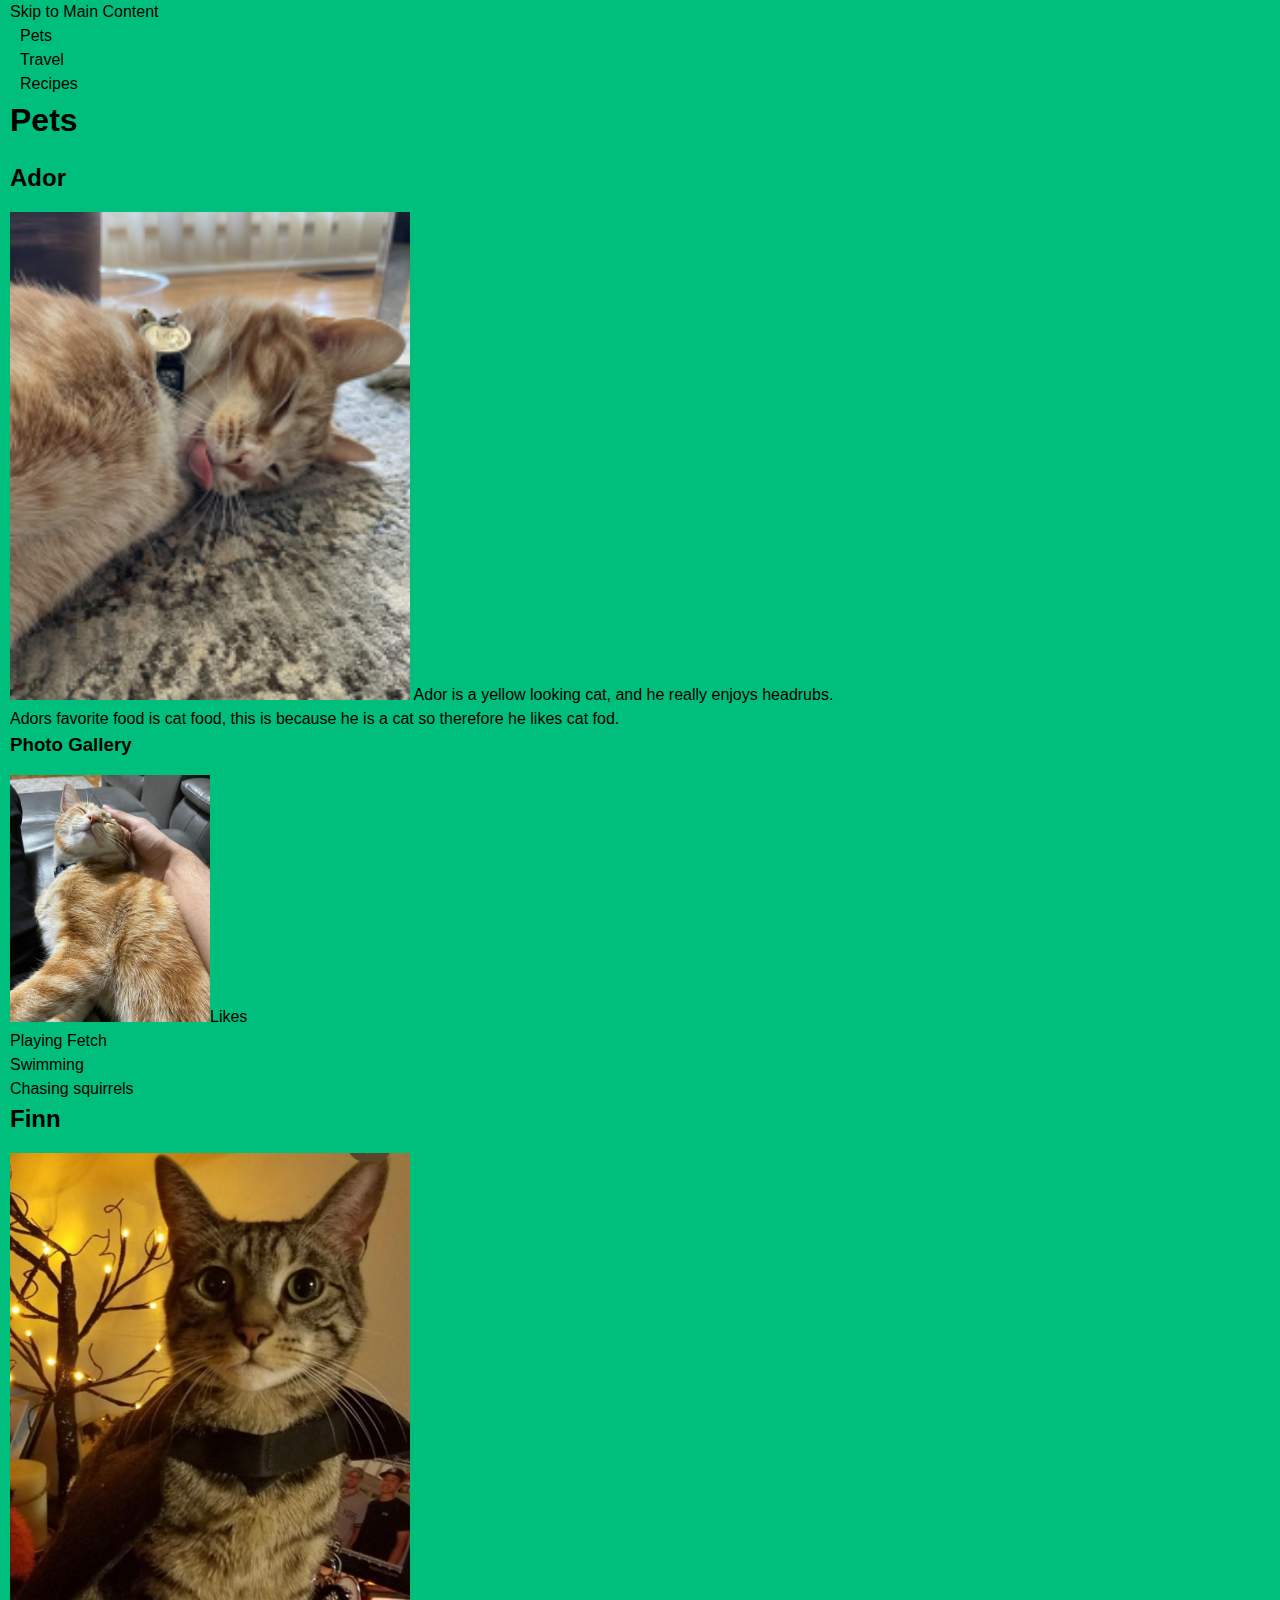
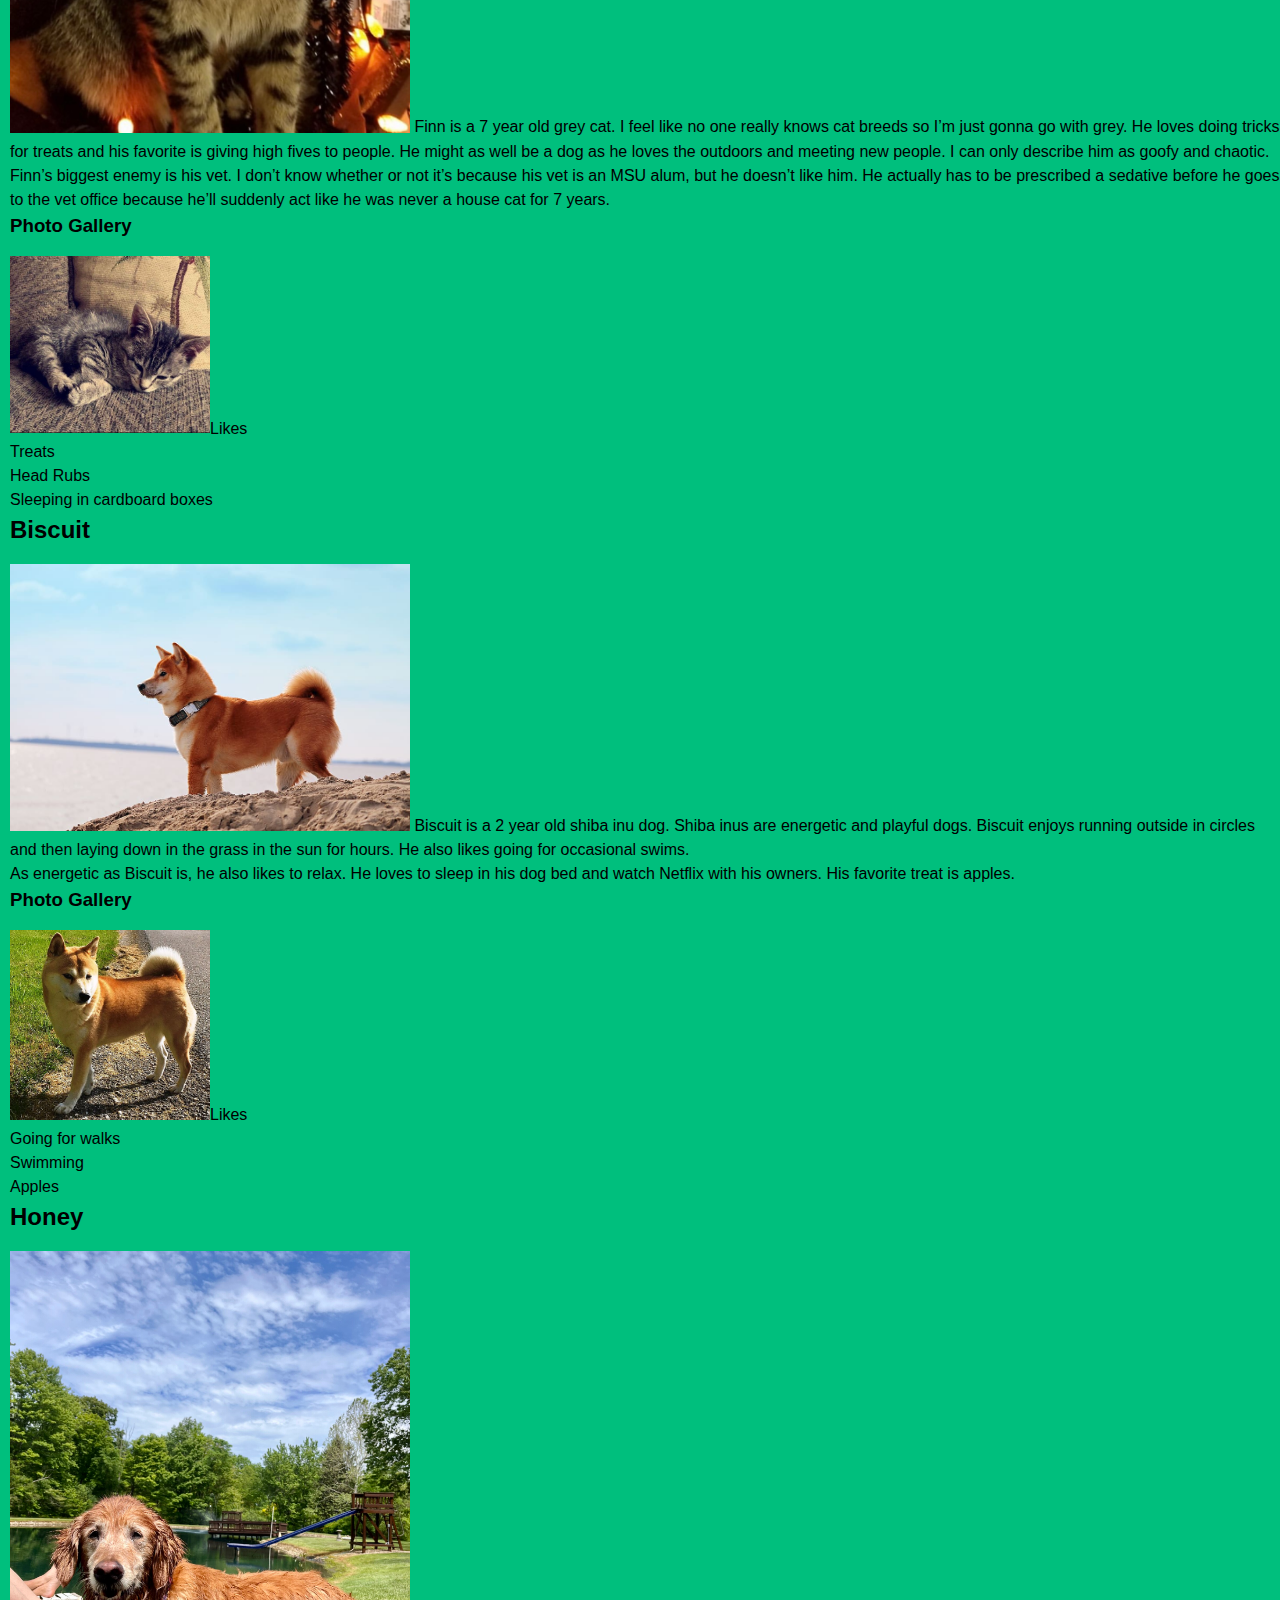
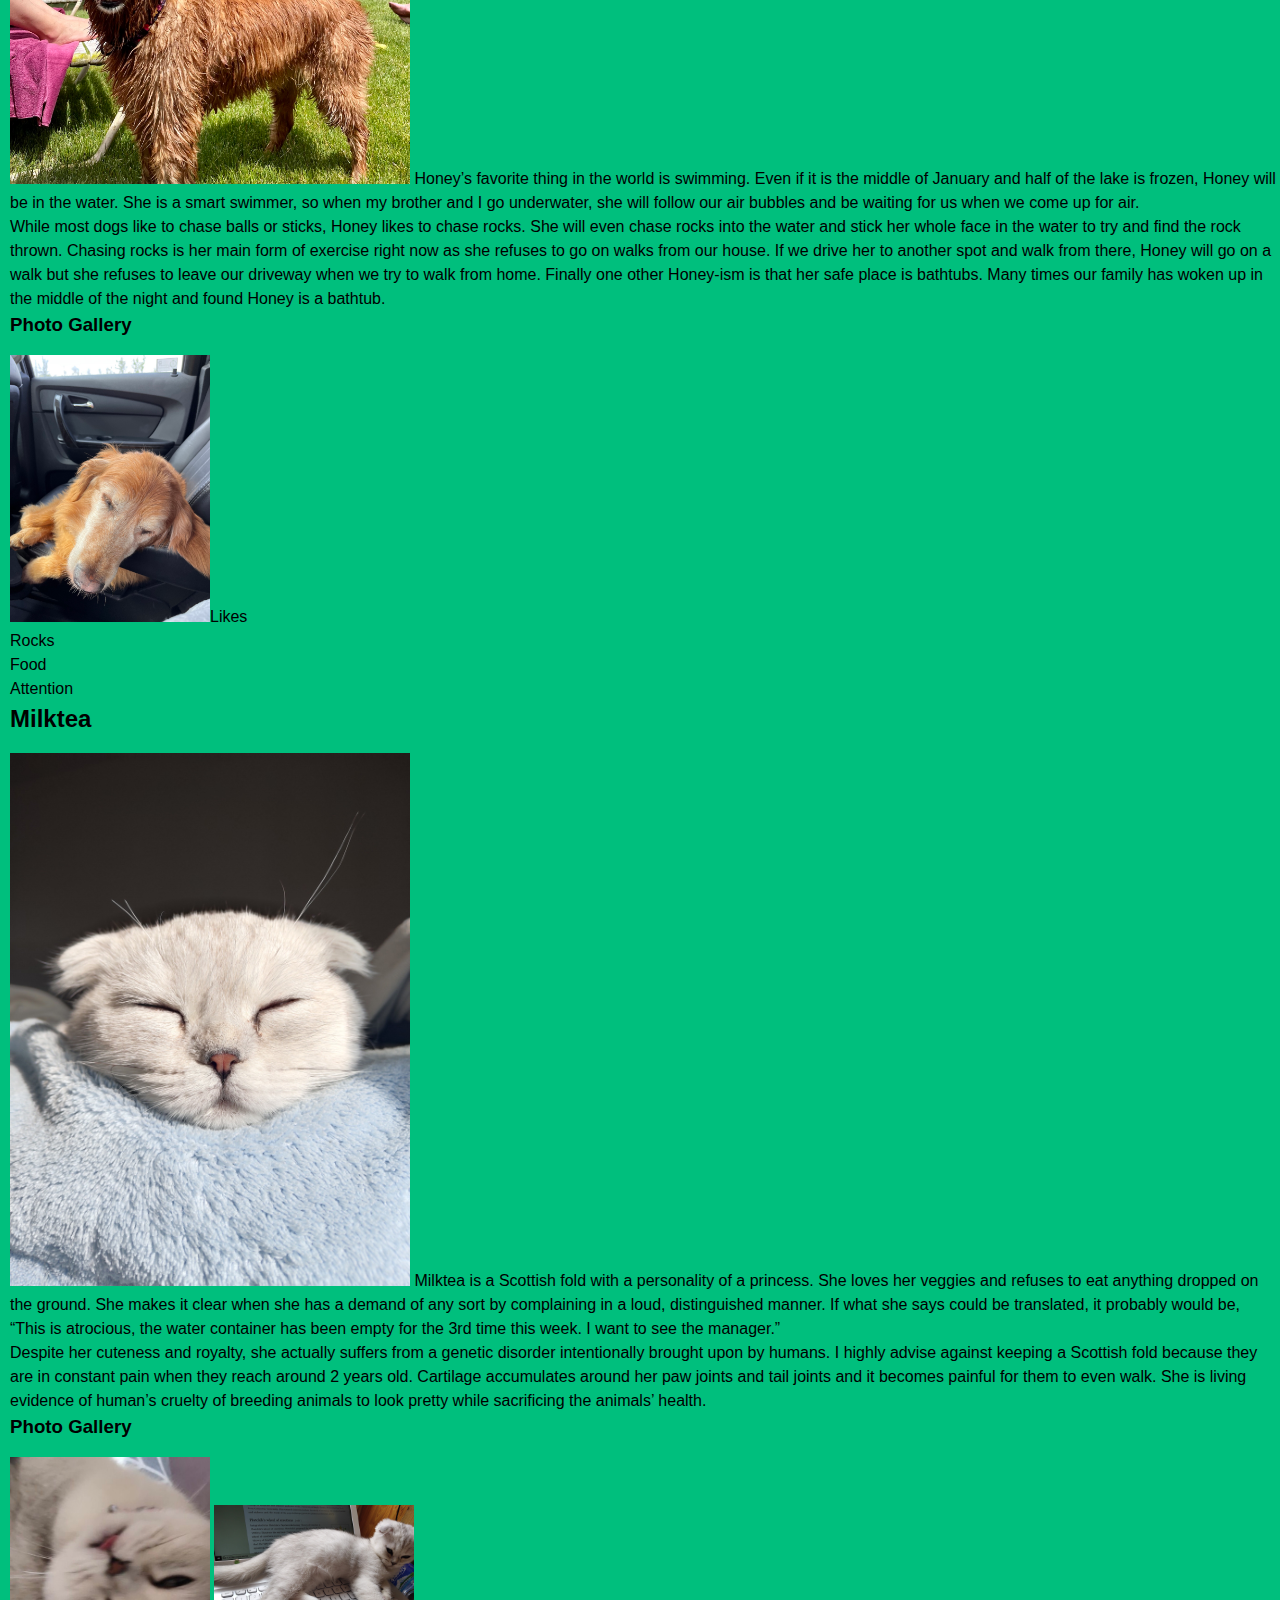
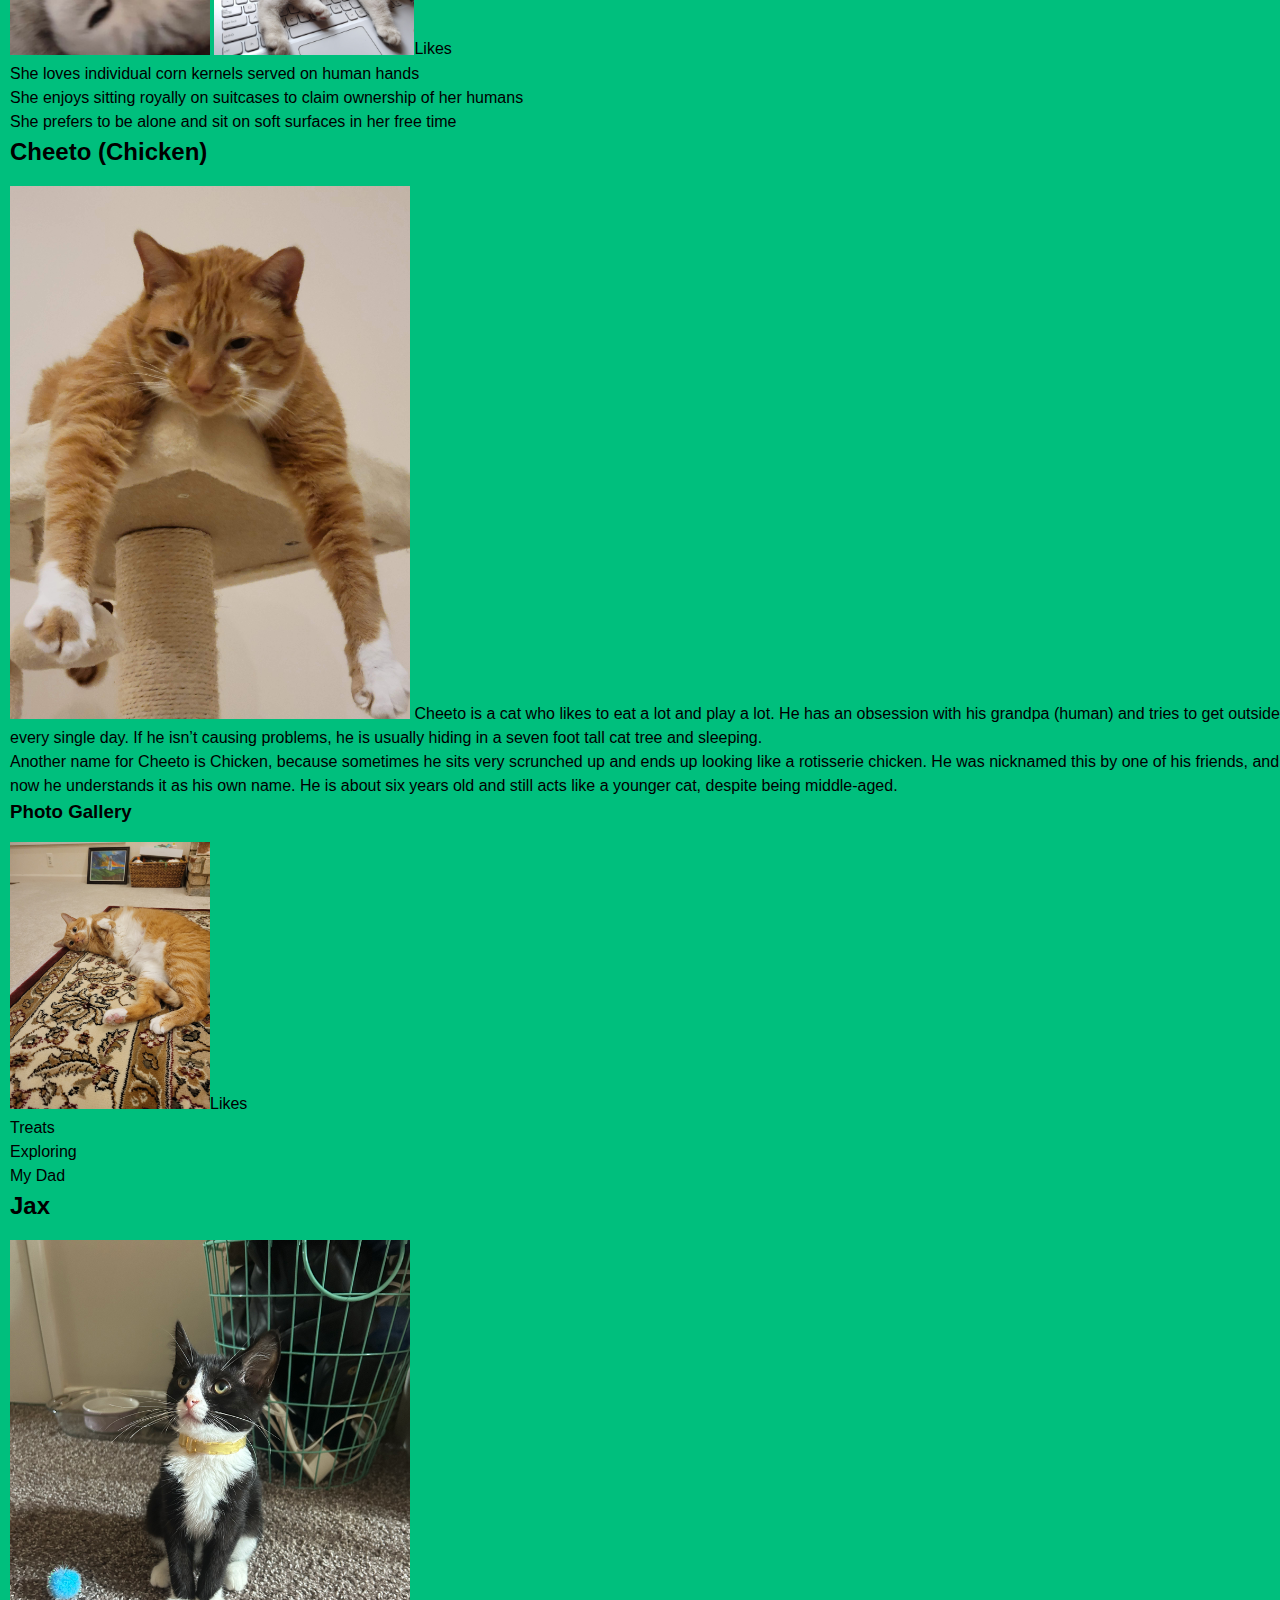
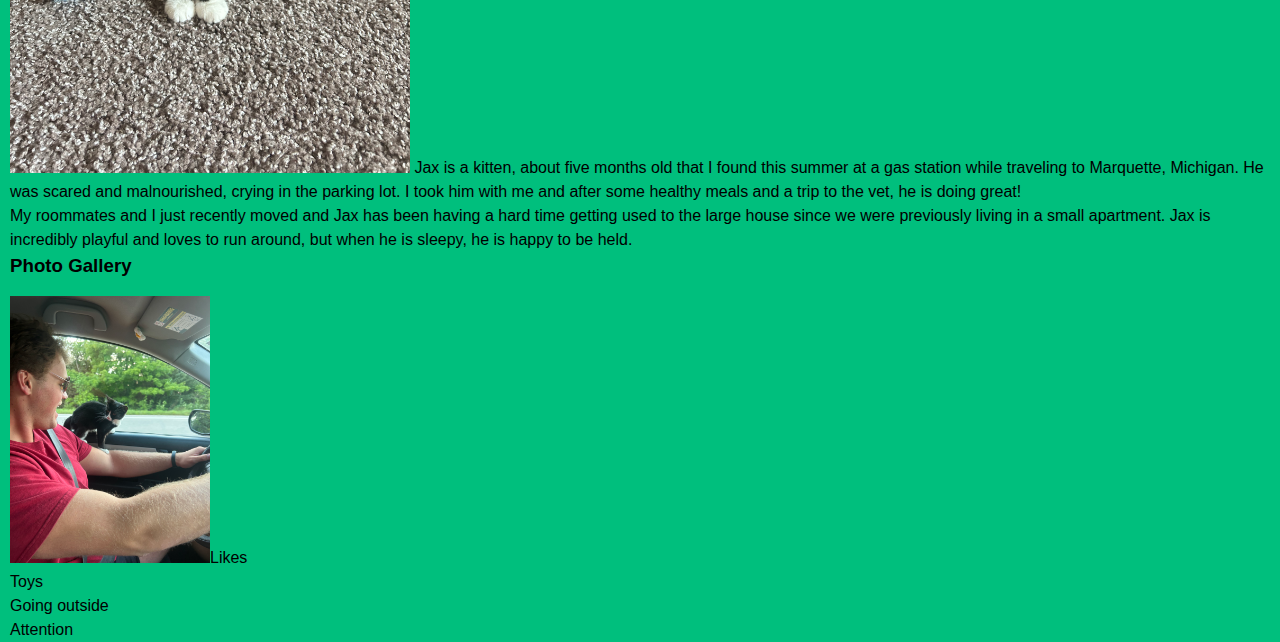
==== index.html @ 19804f92 "Update index.html" ====
<!doctype html>
<html lang="en">
  <head>
    <meta charset="UTF-8"/
    <meta name="viewport" content="width=device-width, initial-scale=1.0"/
    <link rel="stylesheet" href="css/reset.css">
    <link rel="stylesheet" href="css/style.css">
    <title>Pets</title>
  </head>

  <body>
    <a href="#main-content">Skip to Main Content</a>

    <nav role="navigation" aria-label="Main Navigation">
      <ul>
        <li>
          <a href="index.html">Pets</a>
        </li>
        <li>
          <a href="travel.html">Travel</a>
        </li>
        <li>
          <a href="recipes.html">Recipes</a>
        </li>
      </ul>
    </nav>

    <header><h1>Pets</h1></header>

    <main id="main-content">
      <article>
        <h2>Ador</h2>

        <img src="images/pets/ador.png" alt="Ador receiving a headrub" width="400"/

        <p>
          Ador is a yellow looking cat, and he really enjoys headrubs.
        </p>
        <p>
          Adors favorite food is cat food, this is because he is a cat so therefore
          he likes cat fod.
        </p>

        <h3>Photo Gallery</h3>

        <img
          src="images/pets/ador_headrub.jpeg"
          alt="Ador getting a headrub"
          width="200"/
        <img
          src="images/pets/ador_question.jpeg"
          alt="Cat with its head tilted."
          width="200"/
        <img
          src="images/pets/ador_sleep.jpeg"
          alt="A cat sleeping."
          width="200"/
        <img
          src="images/pets/ador_sunkissed.jpeg"
          alt="A cat with sun shining on it."
          width="200"/

        <h3>Likes</h3>

        <ul>
          <li>Playing Fetch</li>
          <li>Swimming</li>
          <li>Chasing squirrels</li>
        </ul>

        <!--Kyle and Hudson-->
      </article>
      <article>
        <h2>Finn</h2>

        <img
          src="images/pets/finn-halloween.jpg"
          alt="Finn wears a bat costume for halloween."
          width="400"/

        <p>
          Finn is a 7 year old grey cat. I feel like no one really knows cat breeds so I’m just
          gonna go with grey. He loves doing tricks for treats and his favorite is giving high fives
          to people. He might as well be a dog as he loves the outdoors and meeting new people. I
          can only describe him as goofy and chaotic.
        </p>
        <p>
          Finn’s biggest enemy is his vet. I don’t know whether or not it’s because his vet is an
          MSU alum, but he doesn’t like him. He actually has to be prescribed a sedative before he
          goes to the vet office because he’ll suddenly act like he was never a house cat for 7
          years.
        </p>

        <h3>Photo Gallery</h3>

        
        <img
          src="images/pets/finn-kitten.jpg"
          alt="A few days after we adopted Finn. He’s just posing for the camera"
          width="200"/
        
        <img
          src="images/pets/finn-schlumped.png"
          alt="Finn is exhausted after a long day of absolutely nothing."
          width="200"/
        <img
          src="images/pets/finn-goat.png"
          alt="Finn dressed up as the king he is for Halloween"
          width="200"/
        <img
          src="images/pets/finn-golden-hour.png"
          alt="Finn showing off his green eyes during golden hour"
          width="200"/

        <h3>Likes</h3>

        <ul>
          <li>Treats</li>
          <li>Head Rubs</li>
          <li>Sleeping in cardboard boxes</li>
        </ul>

        <!--Lauren Rodriguez-->
      </article>
      <article>
        <h2>Biscuit</h2>

        <img
          src="images/pets/biscuit-1.jpeg"
          alt="Shiba inu sitting in front of pond with stones in the background."
          width="400"/

        <p>
          Biscuit is a 2 year old shiba inu dog. Shiba inus are energetic and playful dogs. Biscuit
          enjoys running outside in circles and then laying down in the grass in the sun for hours.
          He also likes going for occasional swims.
        </p>
        <p>
          As energetic as Biscuit is, he also likes to relax. He loves to sleep in his dog bed and
          watch Netflix with his owners. His favorite treat is apples.
        </p>

        <h3>Photo Gallery</h3>

        <img src="images/pets/biscuit-2.jpeg" alt="Biscuit standing in the sunlight." width="200"/
        <img src="images/pets/biscuit-3.jpeg" alt="Biscuit smiling for the camera." width="200"/
        <img src="images/pets/biscuit-4.jpeg" alt="Biscuit standing near the road." width="200"/
        <img src="images/pets/biscuit-5.jpeg" alt="Biscuit sleeping." width="200"/

        <h3>Likes</h3>

        <ul>
          <li>Going for walks</li>
          <li>Swimming</li>
          <li>Apples</li>
        </ul>

        <!--Allison Lee-->
      </article>
      <article>
        <h2>Honey</h2>

        <img
          src="images/pets/honey-main.jpeg"
          alt="Honey is a medium-sized golden retriever with honey brown fur. She has a white patch of fur on her chest and her right eye is smaller than her left."
          width="400"/

        <p>
          Honey’s favorite thing in the world is swimming. Even if it is the middle of January and
          half of the lake is frozen, Honey will be in the water. She is a smart swimmer, so when my
          brother and I go underwater, she will follow our air bubbles and be waiting for us when we
          come up for air.
        </p>
        <p>
          While most dogs like to chase balls or sticks, Honey likes to chase rocks. She will even
          chase rocks into the water and stick her whole face in the water to try and find the rock
          thrown. Chasing rocks is her main form of exercise right now as she refuses to go on walks
          from our house. If we drive her to another spot and walk from there, Honey will go on a
          walk but she refuses to leave our driveway when we try to walk from home. Finally one
          other Honey-ism is that her safe place is bathtubs. Many times our family has woken up in
          the middle of the night and found Honey is a bathtub.
        </p>

        <h3>Photo Gallery</h3>

        <img src="images/pets/honey-sleeping.jpeg" alt="Honey taking a nap." width="200"/
        <img src="images/pets/honey-rock.jpeg" alt="Honey playing with a rock." width="200"/
        <img src="images/pets/honey-swimming.jpeg" alt="Honey swimming." width="200"/
        <img src="images/pets/honey-smiling.jpeg" alt="Honey smiling." width="200"/

        <h3>Likes</h3>

        <ul>
          <li>Rocks</li>
          <li>Food</li>
          <li>Attention</li>
        </ul>

        <!--Abbie Tooman-->
      </article>
      <article>
        <h2>Milktea</h2>

        <img src="images/pets/milktea-main.jpg" alt="Milktea taking nap" width="400"/

        <p>
          Milktea is a Scottish fold with a personality of a princess. She loves her veggies and
          refuses to eat anything dropped on the ground. She makes it clear when she has a demand of
          any sort by complaining in a loud, distinguished manner. If what she says could be
          translated, it probably would be, “This is atrocious, the water container has been empty
          for the 3rd time this week. I want to see the manager.”
        </p>
        <p>
          Despite her cuteness and royalty, she actually suffers from a genetic disorder
          intentionally brought upon by humans. I highly advise against keeping a Scottish fold
          because they are in constant pain when they reach around 2 years old. Cartilage
          accumulates around her paw joints and tail joints and it becomes painful for them to even
          walk. She is living evidence of human’s cruelty of breeding animals to look pretty while
          sacrificing the animals’ health.
        </p>

        <h3>Photo Gallery</h3>

        <img
          src="images/pets/milktea-comfy.jpg"
          alt="Milktea enjoying a good massage"
          width="200"/>
        <img src="images/pets/milktea-laptop.jpg" alt="Baby Milktea On Laptop" width="200"/
        <img src="images/pets/milktea-mirror.jpeg" alt="Milktea sighing at mirror" width="200"/
        <img src="images/pets/milktea-catbox.jpg" alt="Milktea Catbox position" width="200"/

        <h3>Likes</h3>

        <ul>
          <li>She loves individual corn kernels served on human hands</li>
          <li>She enjoys sitting royally on suitcases to claim ownership of her humans</li>
          <li>She prefers to be alone and sit on soft surfaces in her free time</li>
        </ul>

        <!--Olive Ren-->
      </article>
      
      <article>
        <h2>Cheeto (Chicken)</h2>

        <img src="images/pets/cheeto_cattree.jpg" alt="Orange cat hanging paws off a cat tower" width="400"/

        <p>
          Cheeto is a cat who likes to eat a lot and play a lot. He has an obsession with his grandpa (human) and tries to get outside every single day. If he isn’t causing problems, he is usually hiding in a seven foot tall cat tree and sleeping.
        </p>
        <p>
          Another name for Cheeto is Chicken, because sometimes he sits very scrunched up and ends up looking like a rotisserie chicken. He was nicknamed this by one of his friends, and now he understands it as his own name. He is about six years old and still acts like a younger cat, despite being middle-aged.
        </p>

        <h3>Photo Gallery</h3>
        
        <img src="images/pets/cheeto_carpet.jpg" alt="Cheeto laying sideways on the carpet" width="200"/
        <img src="images/pets/cheeto_moon.jpg" alt="Cheeto lying in the sun in a half moon crescent shape" width="200"/
        <img src="images/pets/cheeto_boxes.jpg" alt="Cheeto lying on boxes with one leg hanging off." width="200"/
        <img src="images/pets/cheeto_attack.jpg" alt="Cheeto attacked a hand trying to pet him." width="200"/

        <h3>Likes</h3>

        <ul>
          <li>Treats</li>
          <li>Exploring</li>
          <li>My Dad</li>
        </ul>
      </article>
      
      <article>
        <h2>Jax</h2>

        <img src="images/pets/Jax.jpg" alt="A black and white kitten sitting down and wearing a yellow collar" width="400"/

        <p>
          Jax is a kitten, about five months old that I found this summer at a gas station while traveling to Marquette, Michigan. He was scared and malnourished, crying in the parking lot. I took him with me and after some healthy meals and a trip to the vet, he is doing great!
        </p>
        <p>
          My roommates and I just recently moved and Jax has been having a hard time getting used to the large house since we were previously living in a small apartment. Jax is incredibly playful and loves to run around, but when he is sleepy, he is happy to be held.
        </p>

        <h3>Photo Gallery</h3>
        
        <img src="images/pets/JaxandMax.jpg" alt="Black and white kitten standing on the driver’s arm while on a road trip" width="200"/
        <img src="images/pets/JaxHarlowLake.jpg" alt="Black and white kitten on a leash standing on a rock above a lake" width="200"/
        <img src="images/pets/JaxSleeping.jpg" alt="Black and white kitten sleeping on a windowsill" width="200"/
        <img src="images/pets/JaxDashboard.jpg" alt="Black and white kitten lying on the dashboard of a car while crossing the Mackinac Bridge" width="200"/

        <h3>Likes</h3>

        <ul>
          <li>Toys</li>
          <li>Going outside</li>
          <li>Attention</li>
        </ul>
      </article>

    </main>
  </body>
</html>
---- css/style.css ----
/* Reset some default styles */
* {
  margin: 0;
  padding: 0;
  box-sizing: border-box;
}

/* Set up font styles */
body {
  font-family: "Lato", "Verdana", "Avenir Next", sans-serif;
  font-size: 16px;
  line-height: 1.5;
  padding-left: 10px;
}

/* General styling for all links */
nav a {
    font-weight: normal;
    color: black;
    text-decoration: none;
    padding: 5px;
    margin: 5px;
}

/* Styling for the active link */
nav a.active {
    font-weight: bold;
}

/* Add a background color to the body */
body {
  background-color: #00bf7d;
}

/* Apply some common styles to headings */
h1, h2, h3, h4 {
  font-weight: bold;
  margin-bottom: 1rem;
}

/* Style links */
a {
  text-decoration: none;
  color: black;
  cursor: pointer;
}

a:hover {
  text-decoration: underline;
}

/* Apply padding to page content */
.article {
  padding: 16px;
}

/* Style images */
.img {
  max-width: 100%;
  height: auto;
  border-radius: 16px;
}

/* Create a grid layout for home items */
.home-grid {
  display: grid;
  grid-template-columns: repeat(auto-fill, minmax(200px, 1fr));
  gap: 16px;
  margin: 16px;
}

.home-grid__item {
  overflow: hidden;
  border-radius: 16px;
}

.home-grid__img-container {
  position: relative;
  overflow: hidden;
  border-radius: 16px;
}

.home-grid__img-container img {
  max-width: 100%;
  height: auto;
  transition: transform 0.3s ease-in-out;
}

.home-grid__img-container img:hover {
  transform: scale(1.1);
}

/* Create styles for captions */
.captioned-img {
  display: flex;
  flex-direction: column;
  margin: 16px 0;
  border-radius: 16px;
  background-color: hsl(219, 30%, 89%);
}

.captioned-img__img-container {
  position: relative;
  overflow: hidden;
  min-height: 96px;
  max-height: 408px;
}

.captioned-img__img-container img {
  max-width: 20%;
  height: auto;
}

.captioned-img__caption {
  padding: 16px;
  background-color: hsl(219, 30%, 89%);
}
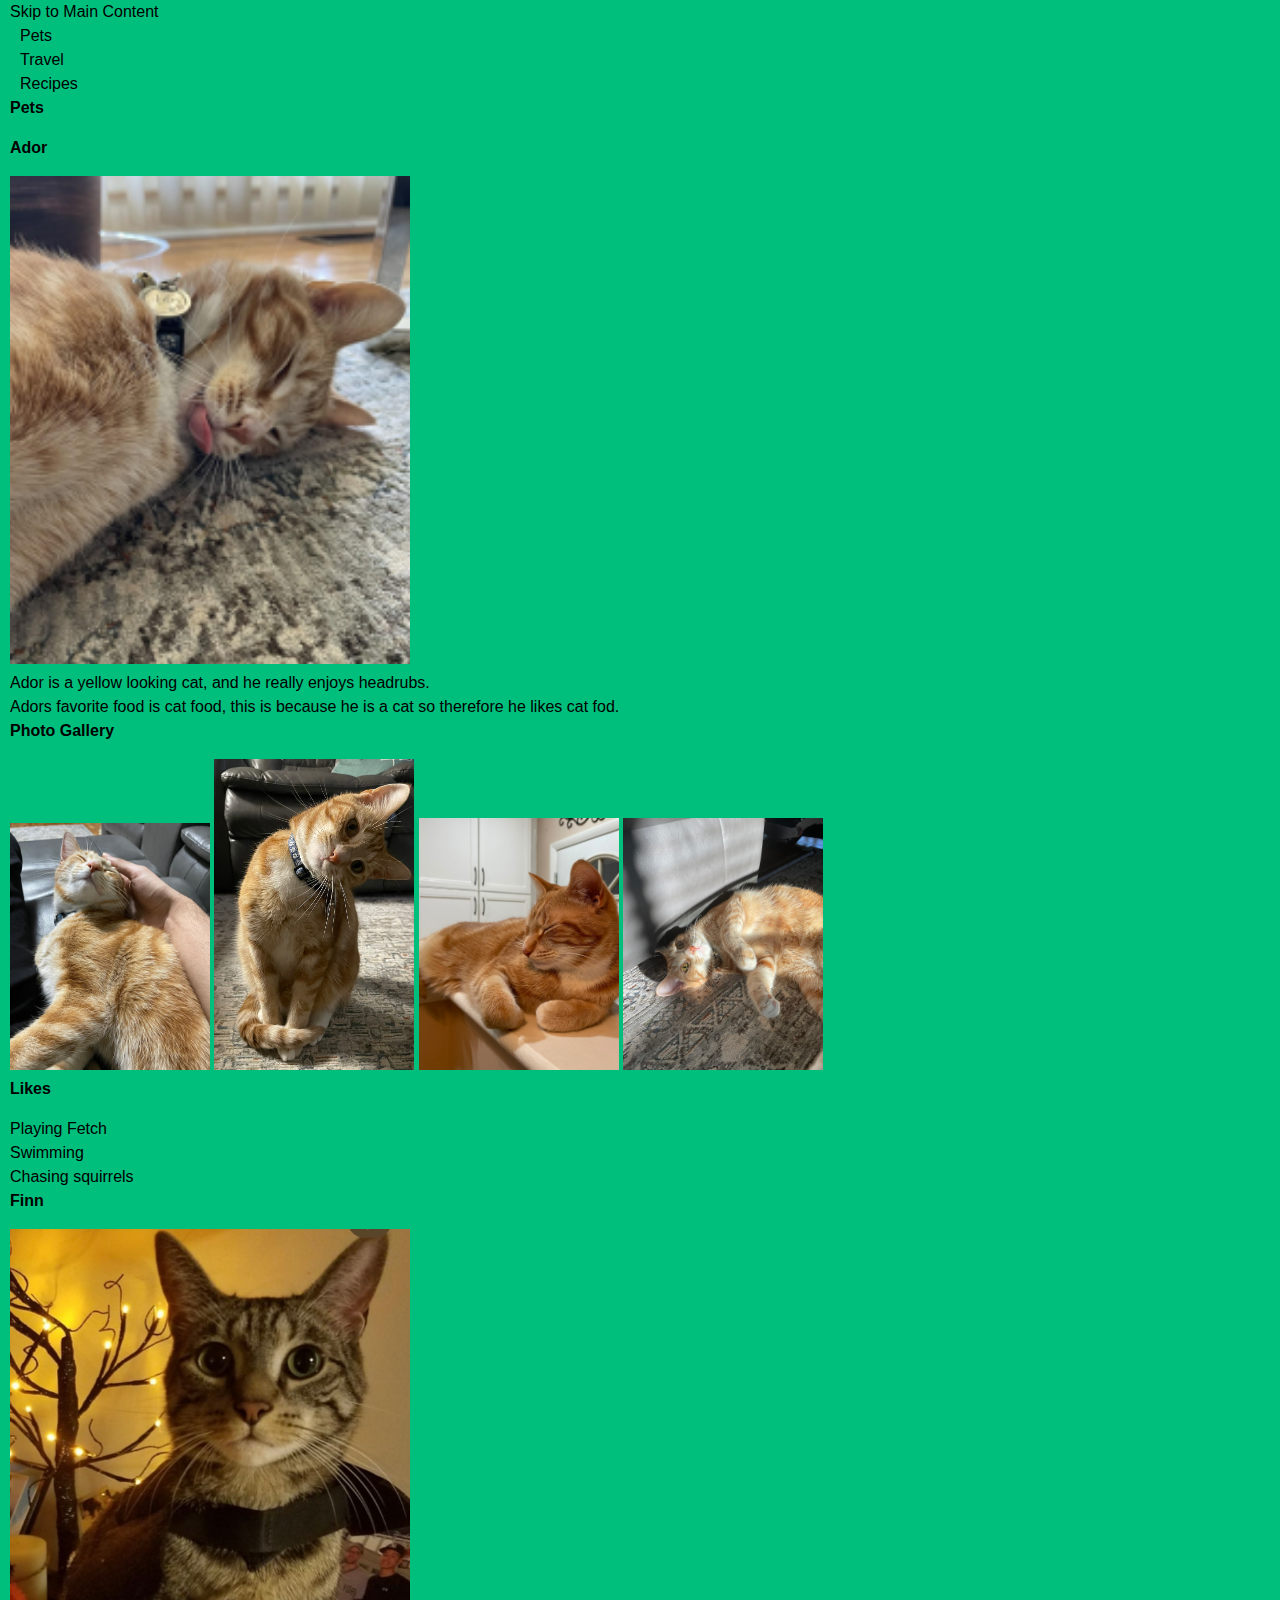
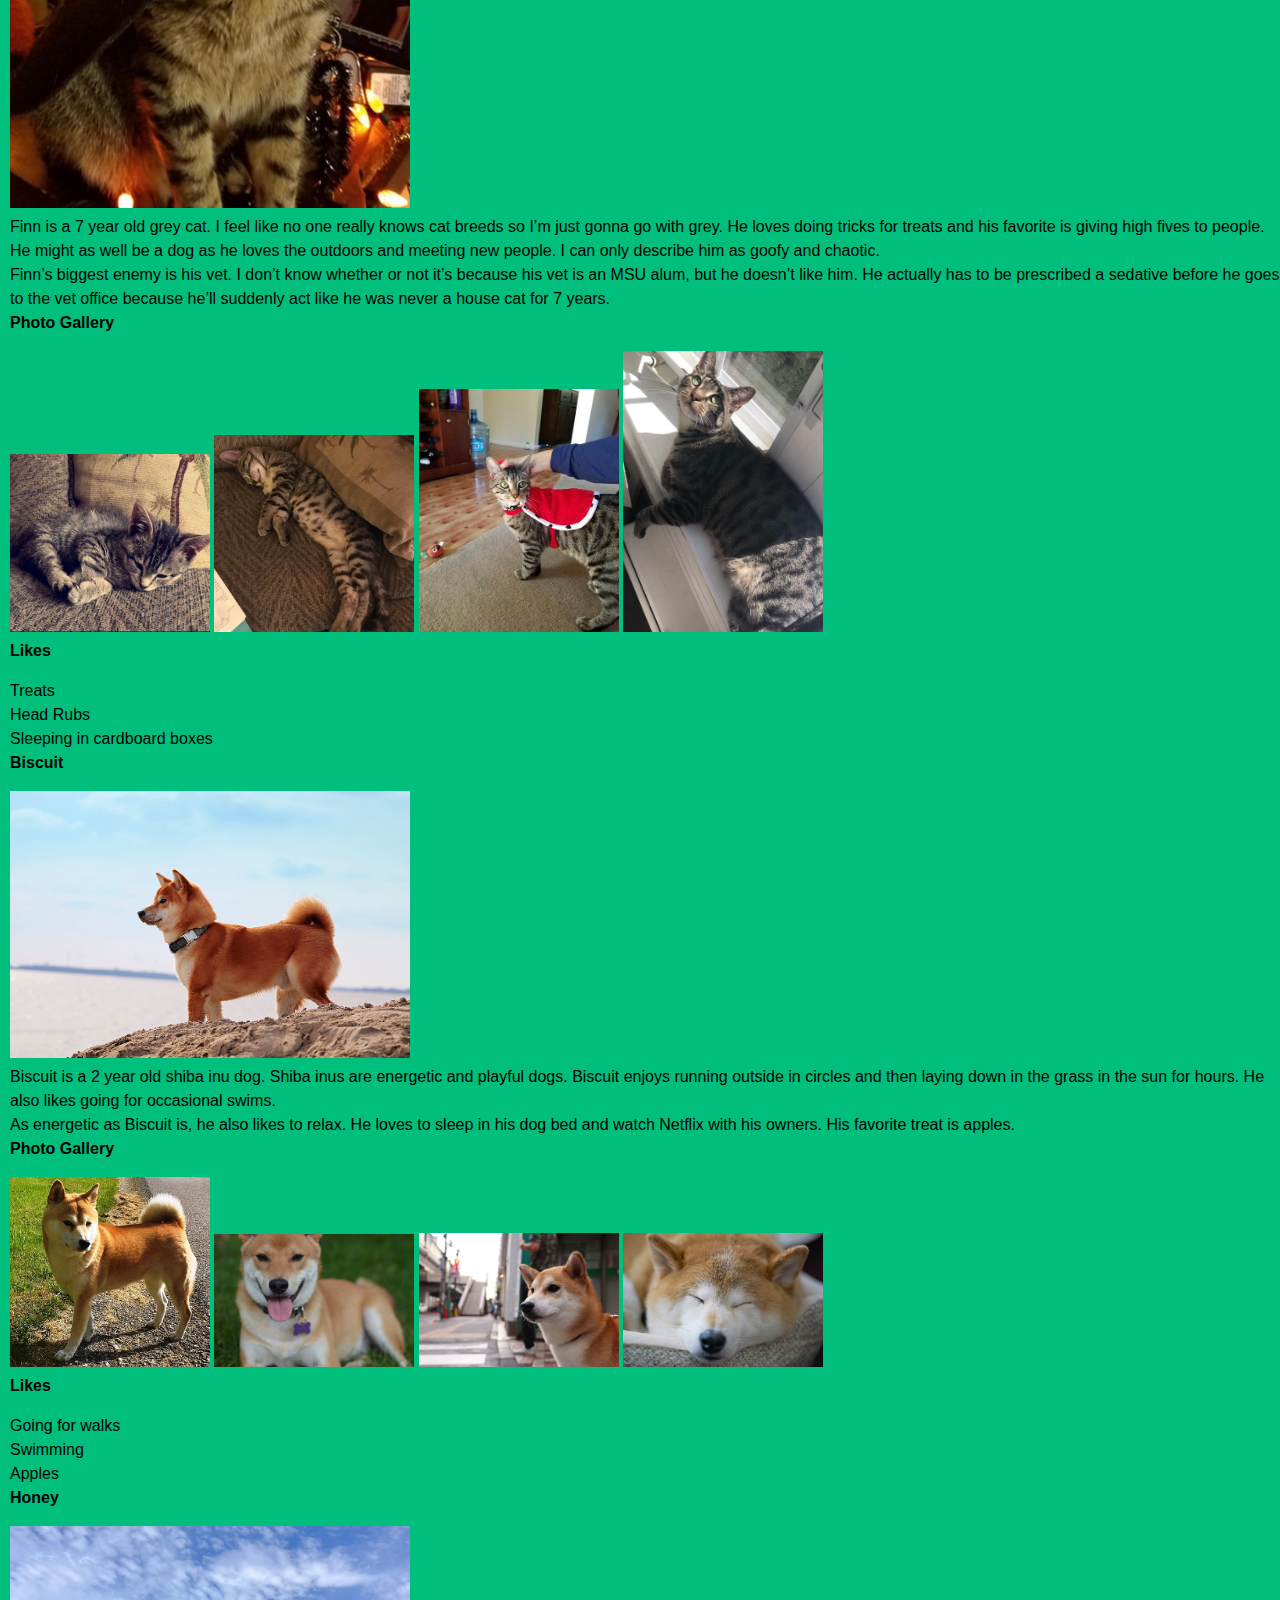
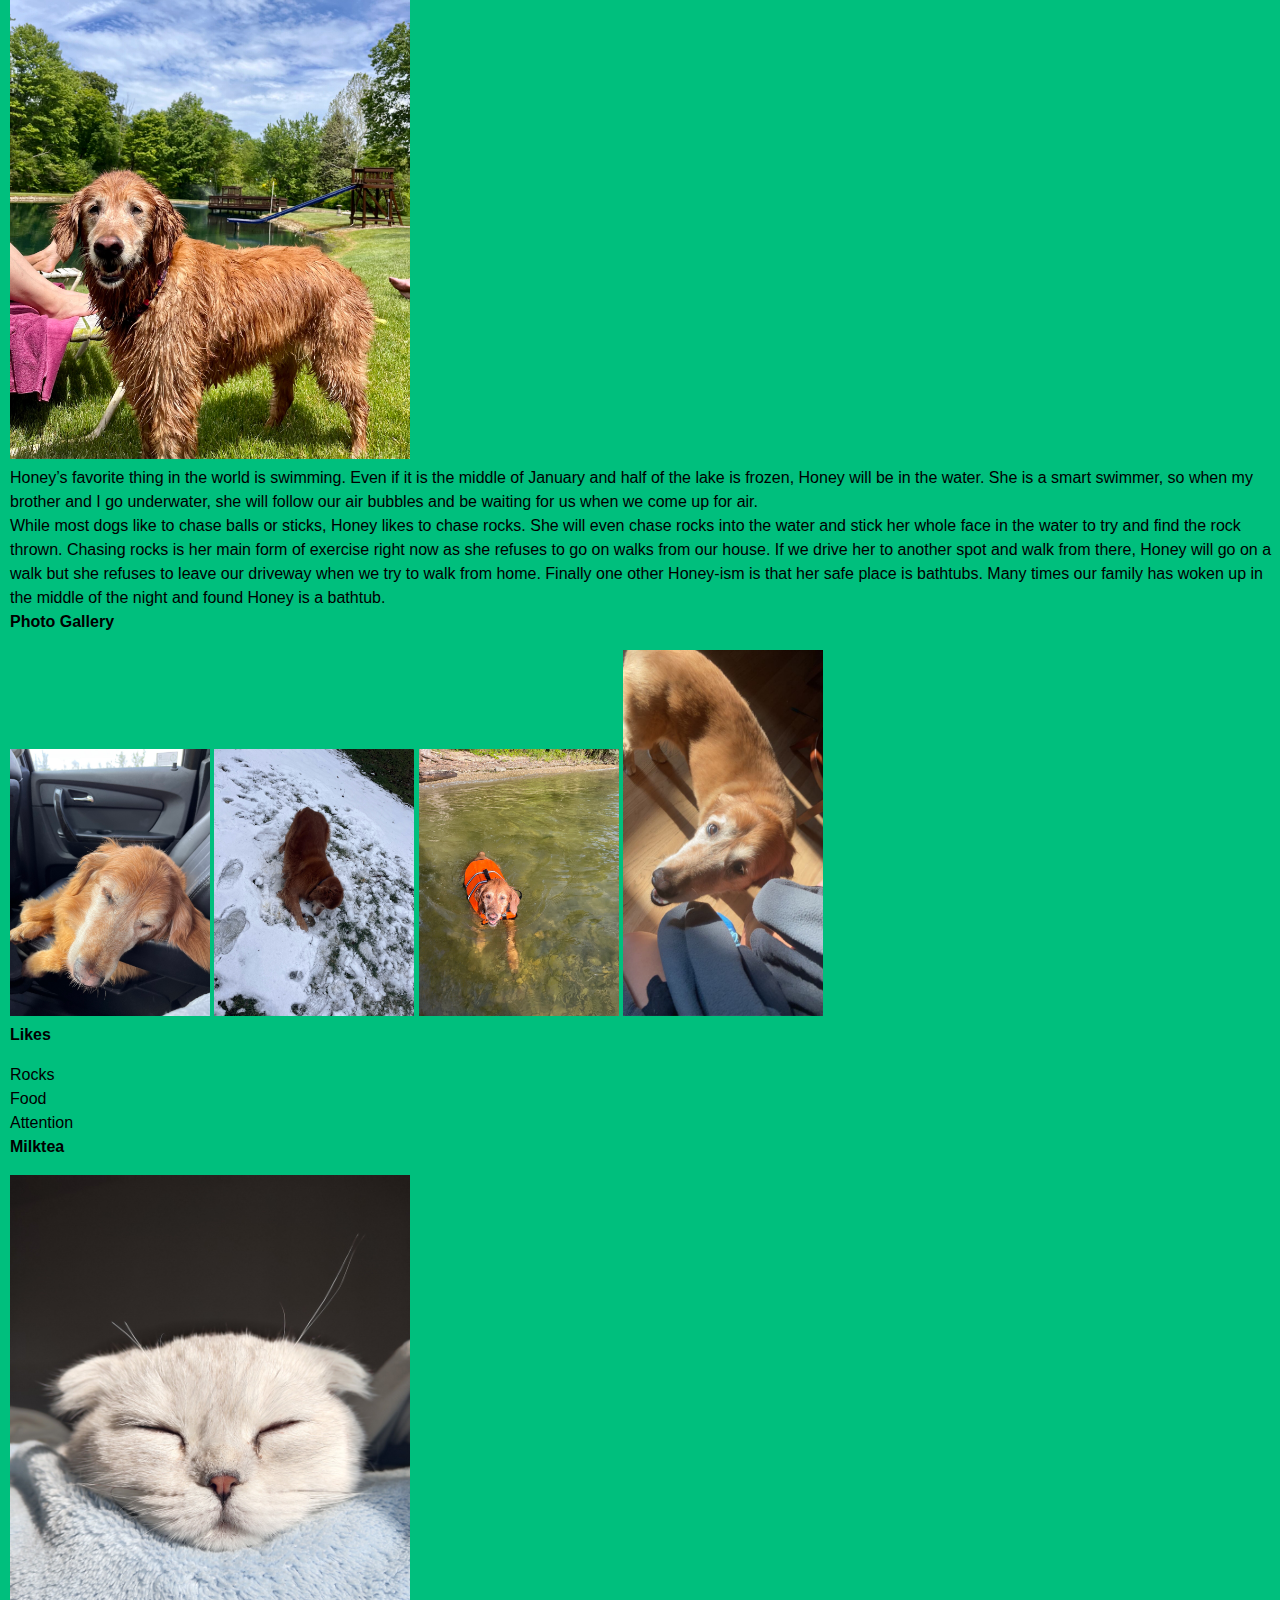
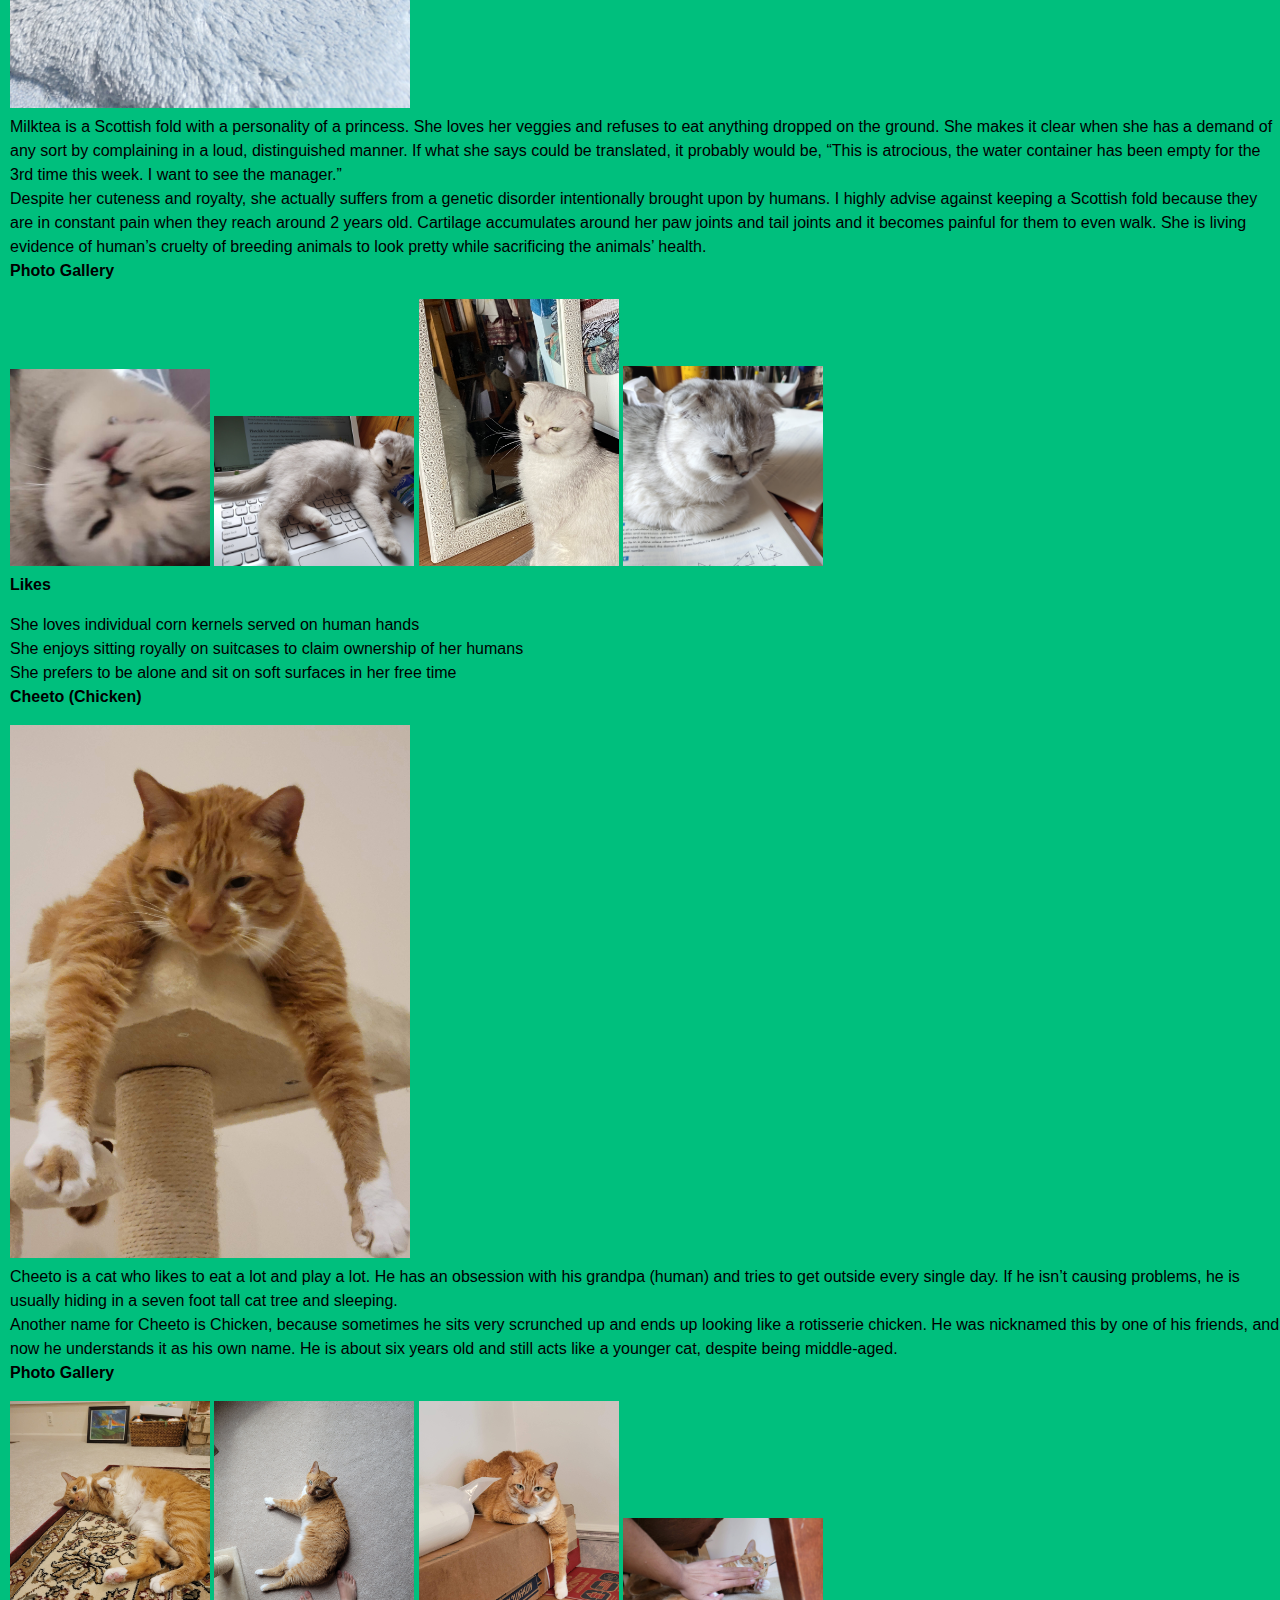
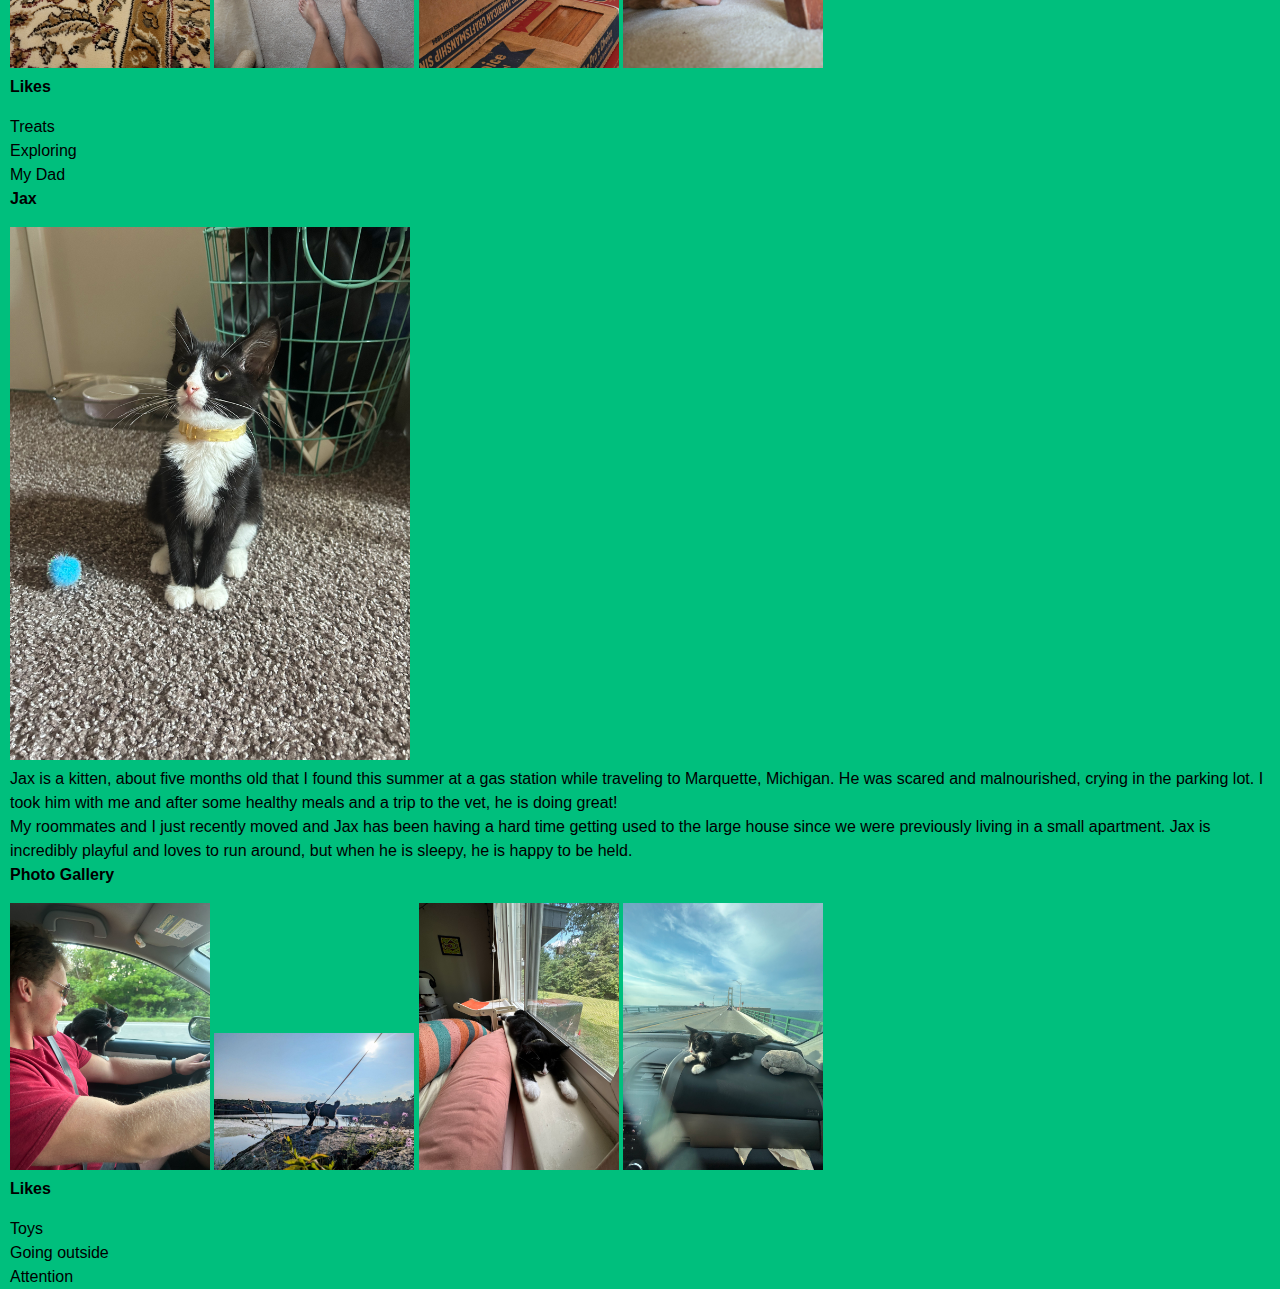
==== commit f6b3496e: "Update index.html" ====
--- a/index.html
+++ b/index.html
@@ -1,8 +1,8 @@
 <!doctype html>
 <html lang="en">
   <head>
-    <meta charset="UTF-8"/
-    <meta name="viewport" content="width=device-width, initial-scale=1.0"/
+    <meta charset="UTF-8"/>
+    <meta name="viewport" content="width=device-width, initial-scale=1.0"/>
     <link rel="stylesheet" href="css/reset.css">
     <link rel="stylesheet" href="css/style.css">
     <title>Pets</title>
@@ -31,7 +31,7 @@
       <article>
         <h2>Ador</h2>
 
-        <img src="images/pets/ador.png" alt="Ador receiving a headrub" width="400"/
+        <img src="images/pets/ador.png" alt="Ador receiving a headrub" width="400"/>
 
         <p>
           Ador is a yellow looking cat, and he really enjoys headrubs.
@@ -46,19 +46,19 @@
         <img
           src="images/pets/ador_headrub.jpeg"
           alt="Ador getting a headrub"
-          width="200"/
+          width="200"/>
         <img
           src="images/pets/ador_question.jpeg"
           alt="Cat with its head tilted."
-          width="200"/
+          width="200"/>
         <img
           src="images/pets/ador_sleep.jpeg"
           alt="A cat sleeping."
-          width="200"/
+          width="200"/>
         <img
           src="images/pets/ador_sunkissed.jpeg"
           alt="A cat with sun shining on it."
-          width="200"/
+          width="200"/>
 
         <h3>Likes</h3>
 
@@ -76,7 +76,7 @@
         <img
           src="images/pets/finn-halloween.jpg"
           alt="Finn wears a bat costume for halloween."
-          width="400"/
+          width="400"/>
 
         <p>
           Finn is a 7 year old grey cat. I feel like no one really knows cat breeds so I’m just
@@ -97,20 +97,20 @@
         <img
           src="images/pets/finn-kitten.jpg"
           alt="A few days after we adopted Finn. He’s just posing for the camera"
-          width="200"/
+          width="200"/>
         
         <img
           src="images/pets/finn-schlumped.png"
           alt="Finn is exhausted after a long day of absolutely nothing."
-          width="200"/
+          width="200"/>
         <img
           src="images/pets/finn-goat.png"
           alt="Finn dressed up as the king he is for Halloween"
-          width="200"/
+          width="200"/>
         <img
           src="images/pets/finn-golden-hour.png"
           alt="Finn showing off his green eyes during golden hour"
-          width="200"/
+          width="200"/>
 
         <h3>Likes</h3>
 
@@ -128,7 +128,7 @@
         <img
           src="images/pets/biscuit-1.jpeg"
           alt="Shiba inu sitting in front of pond with stones in the background."
-          width="400"/
+          width="400"/>
 
         <p>
           Biscuit is a 2 year old shiba inu dog. Shiba inus are energetic and playful dogs. Biscuit
@@ -142,10 +142,10 @@
 
         <h3>Photo Gallery</h3>
 
-        <img src="images/pets/biscuit-2.jpeg" alt="Biscuit standing in the sunlight." width="200"/
-        <img src="images/pets/biscuit-3.jpeg" alt="Biscuit smiling for the camera." width="200"/
-        <img src="images/pets/biscuit-4.jpeg" alt="Biscuit standing near the road." width="200"/
-        <img src="images/pets/biscuit-5.jpeg" alt="Biscuit sleeping." width="200"/
+        <img src="images/pets/biscuit-2.jpeg" alt="Biscuit standing in the sunlight." width="200"/>
+        <img src="images/pets/biscuit-3.jpeg" alt="Biscuit smiling for the camera." width="200"/>
+        <img src="images/pets/biscuit-4.jpeg" alt="Biscuit standing near the road." width="200"/>
+        <img src="images/pets/biscuit-5.jpeg" alt="Biscuit sleeping." width="200"/>
 
         <h3>Likes</h3>
 
@@ -163,7 +163,7 @@
         <img
           src="images/pets/honey-main.jpeg"
           alt="Honey is a medium-sized golden retriever with honey brown fur. She has a white patch of fur on her chest and her right eye is smaller than her left."
-          width="400"/
+          width="400"/>
 
         <p>
           Honey’s favorite thing in the world is swimming. Even if it is the middle of January and
@@ -183,10 +183,10 @@
 
         <h3>Photo Gallery</h3>
 
-        <img src="images/pets/honey-sleeping.jpeg" alt="Honey taking a nap." width="200"/
-        <img src="images/pets/honey-rock.jpeg" alt="Honey playing with a rock." width="200"/
-        <img src="images/pets/honey-swimming.jpeg" alt="Honey swimming." width="200"/
-        <img src="images/pets/honey-smiling.jpeg" alt="Honey smiling." width="200"/
+        <img src="images/pets/honey-sleeping.jpeg" alt="Honey taking a nap." width="200"/>
+        <img src="images/pets/honey-rock.jpeg" alt="Honey playing with a rock." width="200"/>
+        <img src="images/pets/honey-swimming.jpeg" alt="Honey swimming." width="200"/>
+        <img src="images/pets/honey-smiling.jpeg" alt="Honey smiling." width="200"/>
 
         <h3>Likes</h3>
 
@@ -201,7 +201,7 @@
       <article>
         <h2>Milktea</h2>
 
-        <img src="images/pets/milktea-main.jpg" alt="Milktea taking nap" width="400"/
+        <img src="images/pets/milktea-main.jpg" alt="Milktea taking nap" width="400"/>
 
         <p>
           Milktea is a Scottish fold with a personality of a princess. She loves her veggies and
@@ -225,9 +225,9 @@
           src="images/pets/milktea-comfy.jpg"
           alt="Milktea enjoying a good massage"
           width="200"/>
-        <img src="images/pets/milktea-laptop.jpg" alt="Baby Milktea On Laptop" width="200"/
-        <img src="images/pets/milktea-mirror.jpeg" alt="Milktea sighing at mirror" width="200"/
-        <img src="images/pets/milktea-catbox.jpg" alt="Milktea Catbox position" width="200"/
+        <img src="images/pets/milktea-laptop.jpg" alt="Baby Milktea On Laptop" width="200"/>
+        <img src="images/pets/milktea-mirror.jpeg" alt="Milktea sighing at mirror" width="200"/>
+        <img src="images/pets/milktea-catbox.jpg" alt="Milktea Catbox position" width="200"/>
 
         <h3>Likes</h3>
 
@@ -243,7 +243,7 @@
       <article>
         <h2>Cheeto (Chicken)</h2>
 
-        <img src="images/pets/cheeto_cattree.jpg" alt="Orange cat hanging paws off a cat tower" width="400"/
+        <img src="images/pets/cheeto_cattree.jpg" alt="Orange cat hanging paws off a cat tower" width="400"/>
 
         <p>
           Cheeto is a cat who likes to eat a lot and play a lot. He has an obsession with his grandpa (human) and tries to get outside every single day. If he isn’t causing problems, he is usually hiding in a seven foot tall cat tree and sleeping.
@@ -254,10 +254,10 @@
 
         <h3>Photo Gallery</h3>
         
-        <img src="images/pets/cheeto_carpet.jpg" alt="Cheeto laying sideways on the carpet" width="200"/
-        <img src="images/pets/cheeto_moon.jpg" alt="Cheeto lying in the sun in a half moon crescent shape" width="200"/
-        <img src="images/pets/cheeto_boxes.jpg" alt="Cheeto lying on boxes with one leg hanging off." width="200"/
-        <img src="images/pets/cheeto_attack.jpg" alt="Cheeto attacked a hand trying to pet him." width="200"/
+        <img src="images/pets/cheeto_carpet.jpg" alt="Cheeto laying sideways on the carpet" width="200"/>
+        <img src="images/pets/cheeto_moon.jpg" alt="Cheeto lying in the sun in a half moon crescent shape" width="200"/>
+        <img src="images/pets/cheeto_boxes.jpg" alt="Cheeto lying on boxes with one leg hanging off." width="200"/>
+        <img src="images/pets/cheeto_attack.jpg" alt="Cheeto attacked a hand trying to pet him." width="200"/>
 
         <h3>Likes</h3>
 
@@ -271,7 +271,7 @@
       <article>
         <h2>Jax</h2>
 
-        <img src="images/pets/Jax.jpg" alt="A black and white kitten sitting down and wearing a yellow collar" width="400"/
+        <img src="images/pets/Jax.jpg" alt="A black and white kitten sitting down and wearing a yellow collar" width="400"/>
 
         <p>
           Jax is a kitten, about five months old that I found this summer at a gas station while traveling to Marquette, Michigan. He was scared and malnourished, crying in the parking lot. I took him with me and after some healthy meals and a trip to the vet, he is doing great!
@@ -282,10 +282,10 @@
 
         <h3>Photo Gallery</h3>
         
-        <img src="images/pets/JaxandMax.jpg" alt="Black and white kitten standing on the driver’s arm while on a road trip" width="200"/
-        <img src="images/pets/JaxHarlowLake.jpg" alt="Black and white kitten on a leash standing on a rock above a lake" width="200"/
-        <img src="images/pets/JaxSleeping.jpg" alt="Black and white kitten sleeping on a windowsill" width="200"/
-        <img src="images/pets/JaxDashboard.jpg" alt="Black and white kitten lying on the dashboard of a car while crossing the Mackinac Bridge" width="200"/
+        <img src="images/pets/JaxandMax.jpg" alt="Black and white kitten standing on the driver’s arm while on a road trip" width="200"/>
+        <img src="images/pets/JaxHarlowLake.jpg" alt="Black and white kitten on a leash standing on a rock above a lake" width="200"/>
+        <img src="images/pets/JaxSleeping.jpg" alt="Black and white kitten sleeping on a windowsill" width="200"/>
+        <img src="images/pets/JaxDashboard.jpg" alt="Black and white kitten lying on the dashboard of a car while crossing the Mackinac Bridge" width="200"/>
 
         <h3>Likes</h3>
 
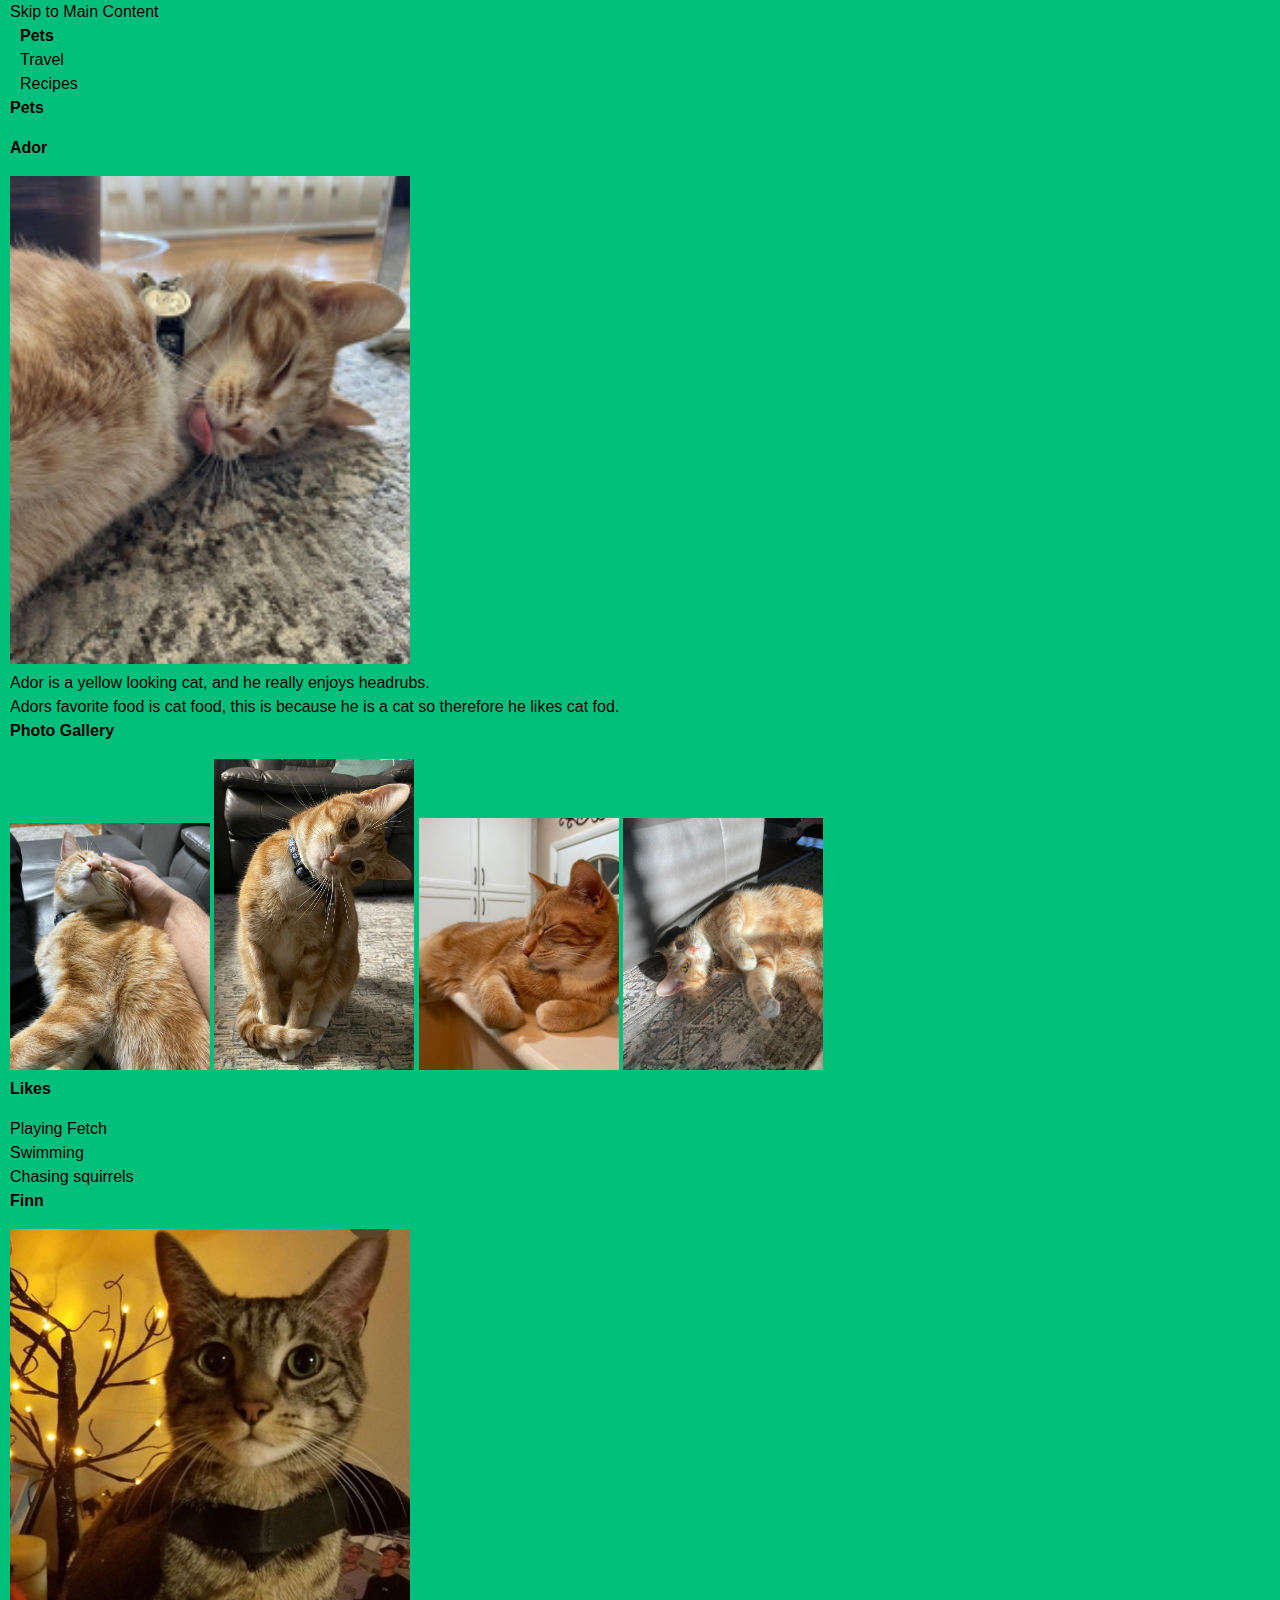
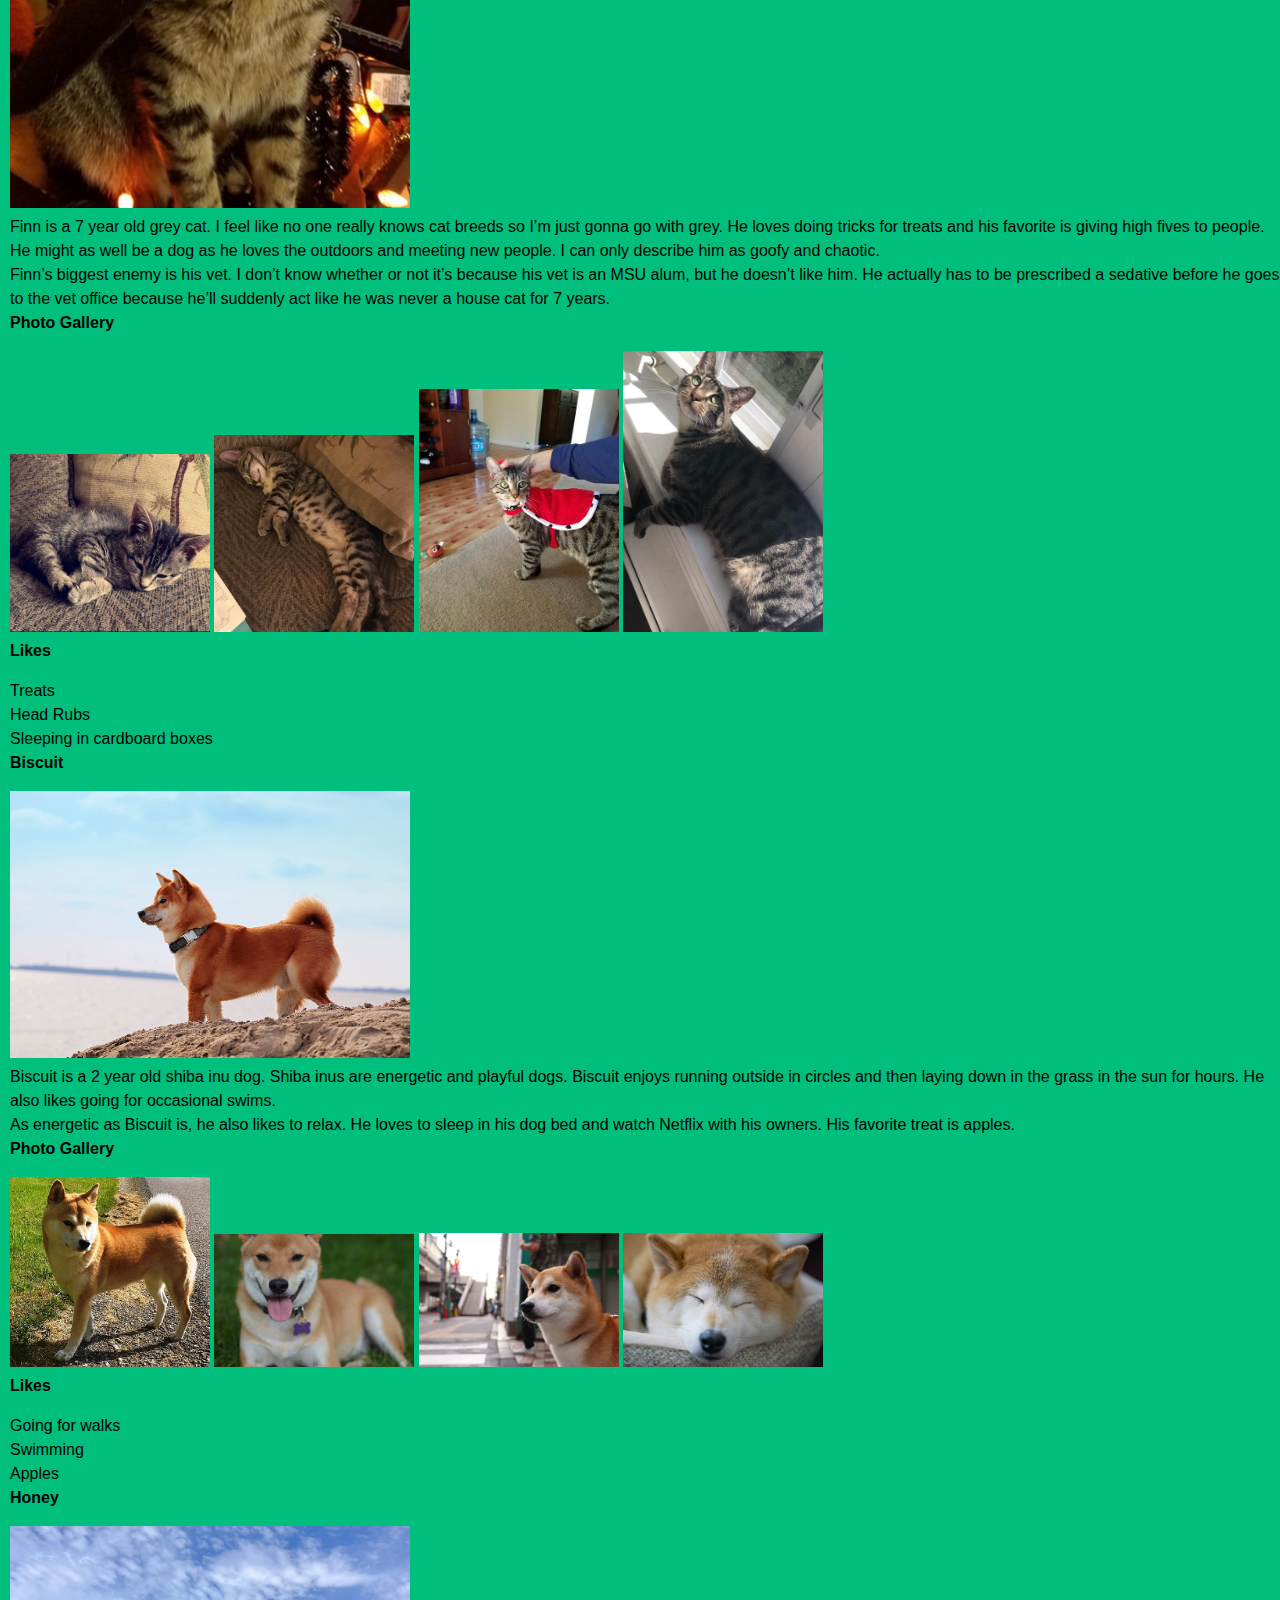
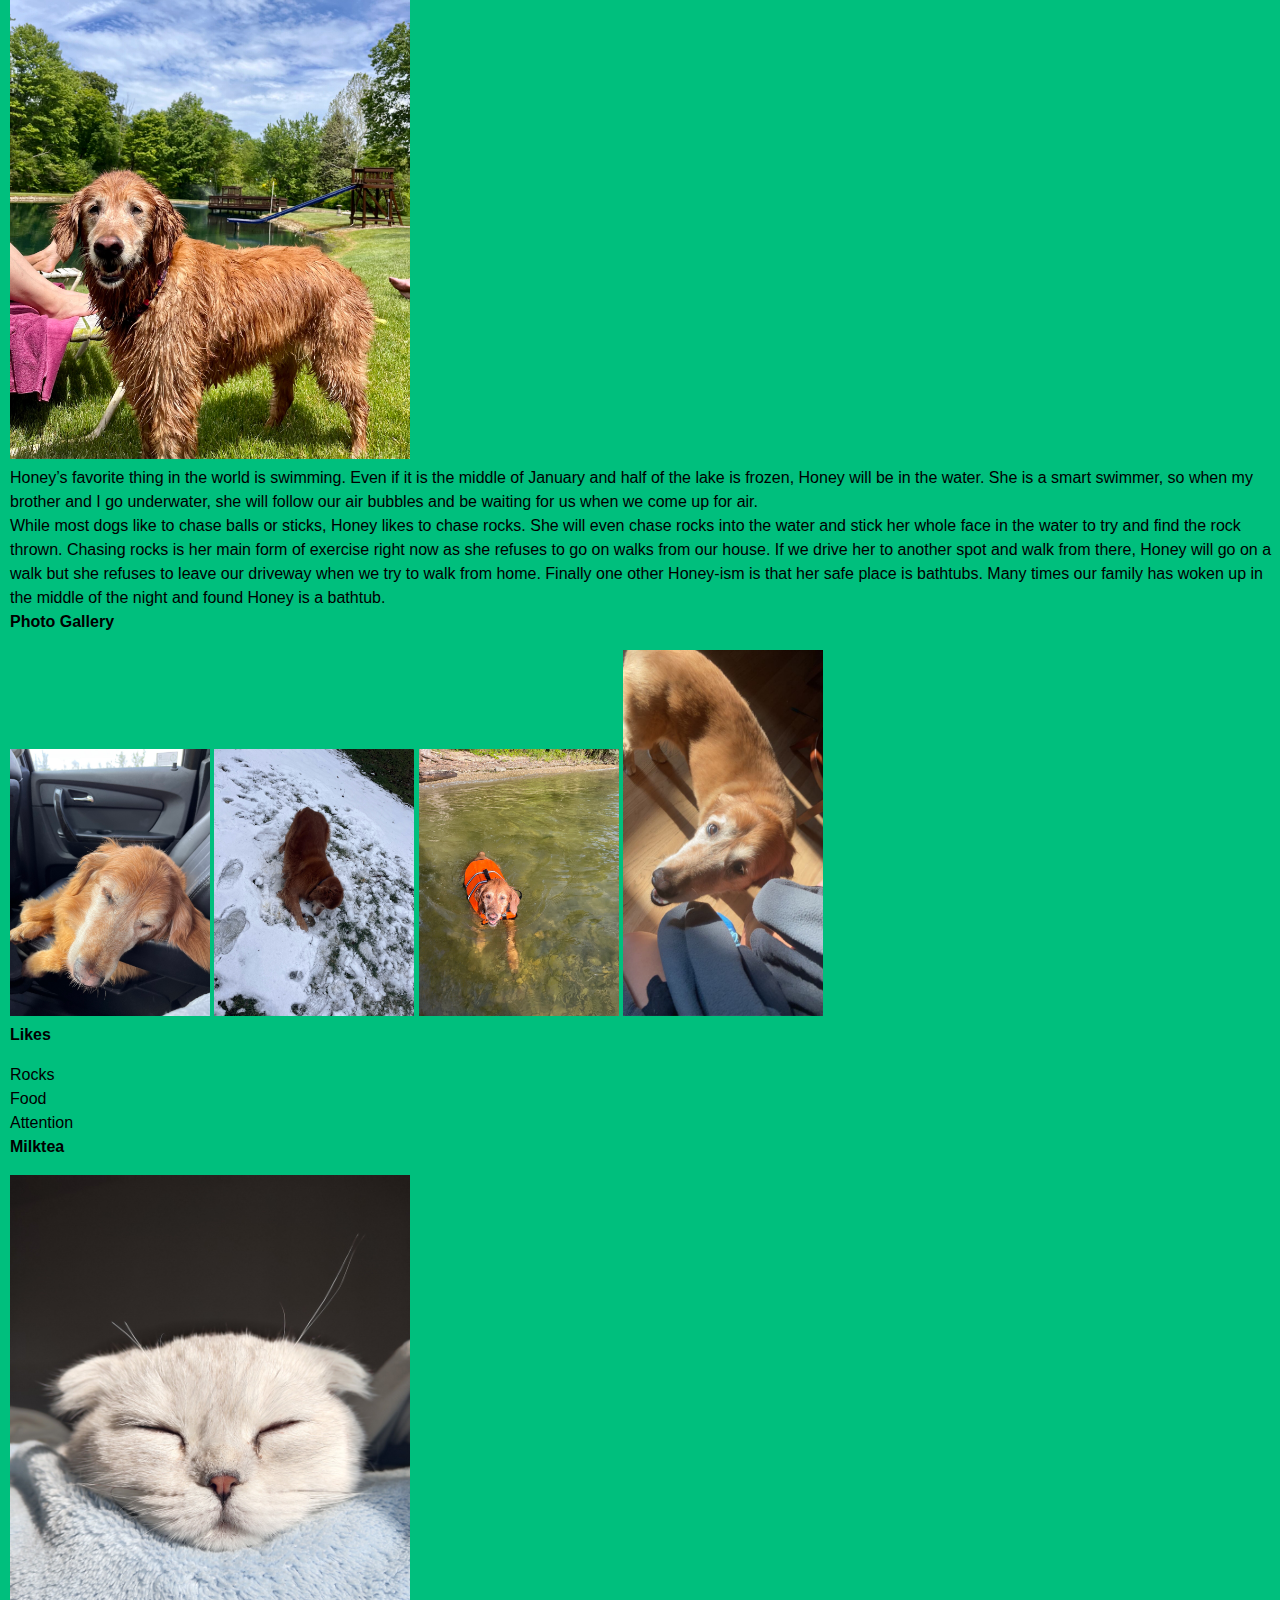
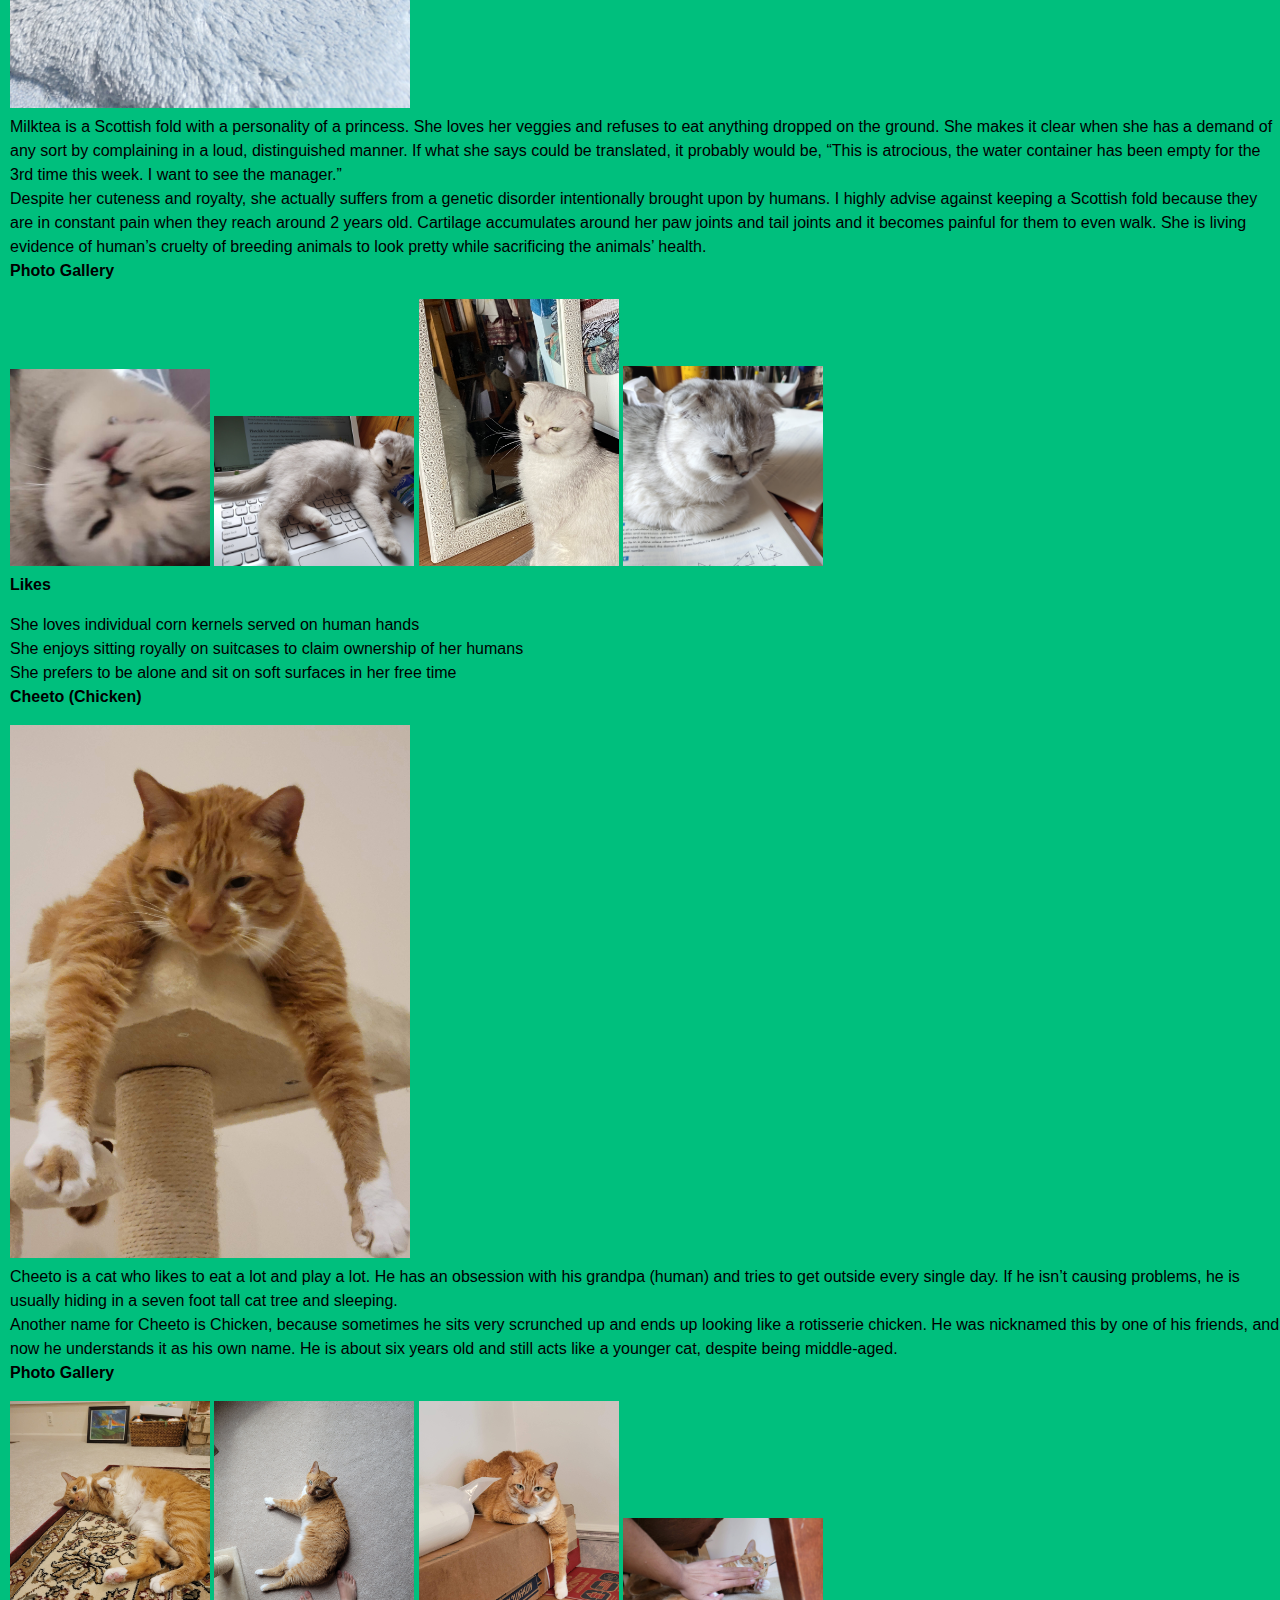
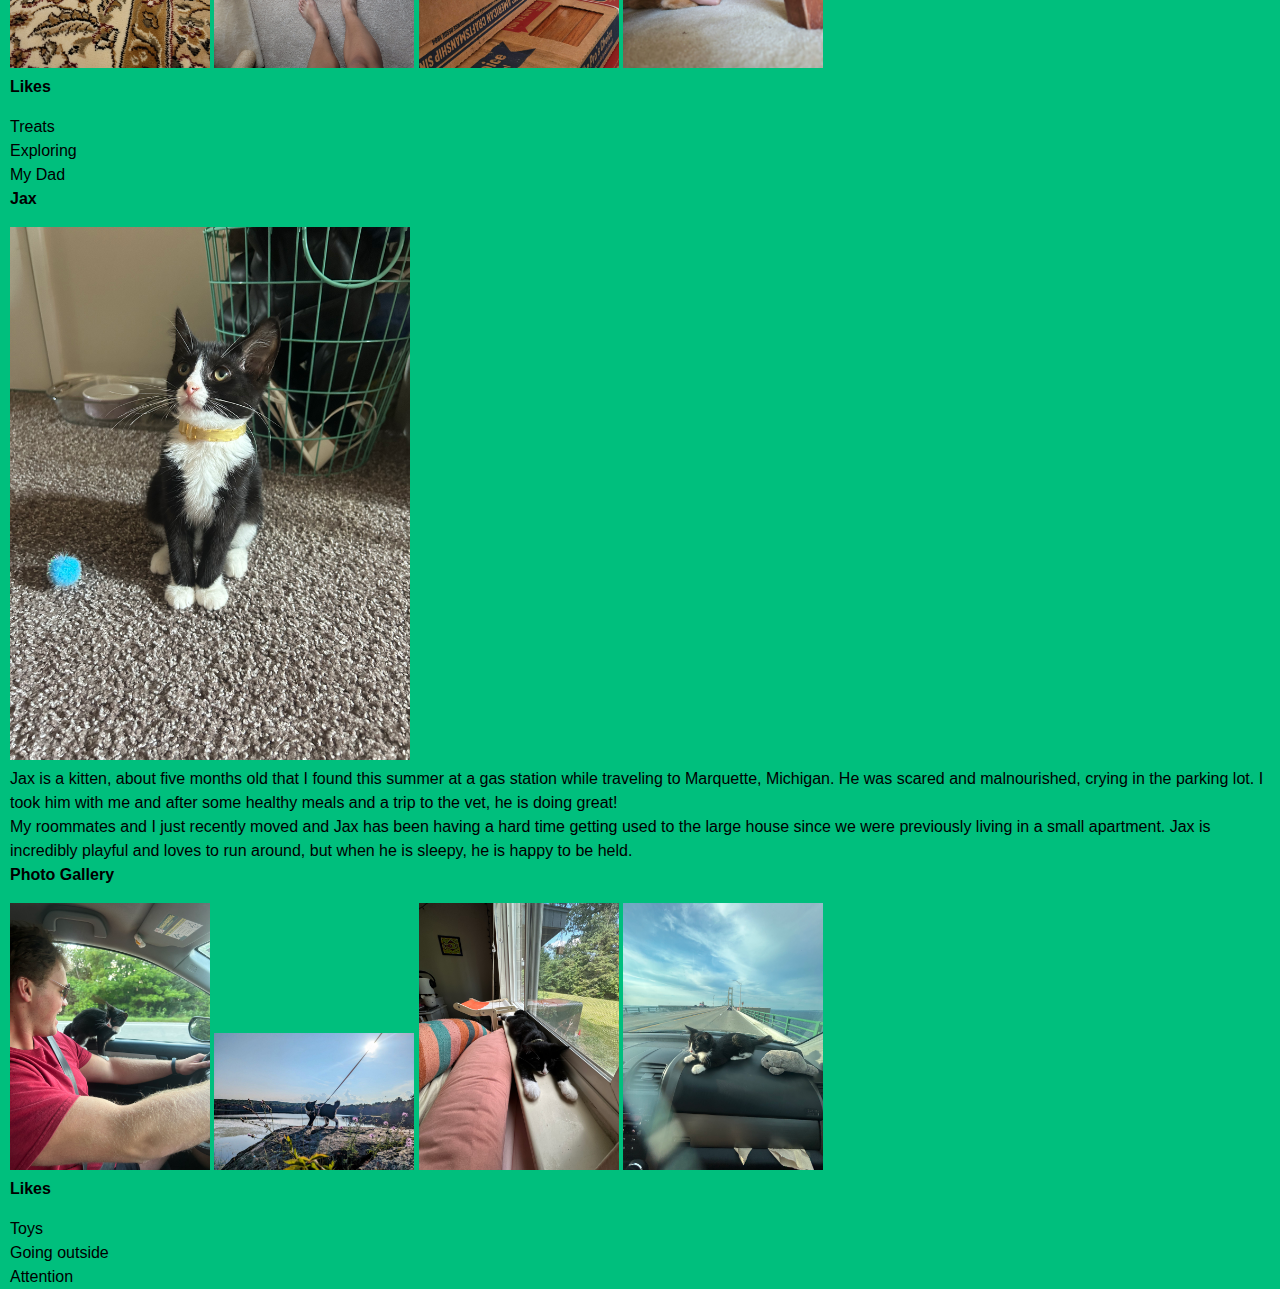
==== commit 7486035d: "Add files via upload" ====
--- a/index.html
+++ b/index.html
@@ -1,35 +1,37 @@
 <!doctype html>
 <html lang="en">
   <head>
-    <meta charset="UTF-8"/>
-    <meta name="viewport" content="width=device-width, initial-scale=1.0"/>
+    <meta charset="UTF-8">
+    <meta name="viewport" content="width=device-width, initial-scale=1.0">
     <link rel="stylesheet" href="css/reset.css">
     <link rel="stylesheet" href="css/style.css">
     <title>Pets</title>
   </head>
 
   <body>
-    <a href="#main-content">Skip to Main Content</a>
-
-    <nav role="navigation" aria-label="Main Navigation">
-      <ul>
-        <li>
-          <a href="index.html">Pets</a>
+    <a href="#main-content" id="main_content">Skip to Main Content</a>
+
+    <nav class="main-nav">
+      <ul class="nav-list">
+        <li class="nav-item">
+          <a href="index.html" class="nav-link active">Pets</a>
         </li>
-        <li>
-          <a href="travel.html">Travel</a>
+        <li class="nav-item">
+          <a href="travel.html" class="nav-link">Travel</a>
         </li>
-        <li>
-          <a href="recipes.html">Recipes</a>
+        <li class="nav-item">
+          <a href="recipes.html" class="nav-link">Recipes</a>
         </li>
       </ul>
     </nav>
 
+
     <header><h1>Pets</h1></header>
-
+    
     <main id="main-content">
       <article>
-        <h2>Ador</h2>
+        <h2 class ="pet-name">Ador</h2>
+        <div class = "overview">
 
         <img src="images/pets/ador.png" alt="Ador receiving a headrub" width="400"/>
 
@@ -40,9 +42,10 @@
           Adors favorite food is cat food, this is because he is a cat so therefore
           he likes cat fod.
         </p>
-
+        </div>
+        
         <h3>Photo Gallery</h3>
-
+        <div class="pets-photo-gallery">
         <img
           src="images/pets/ador_headrub.jpeg"
           alt="Ador getting a headrub"
@@ -59,9 +62,10 @@
           src="images/pets/ador_sunkissed.jpeg"
           alt="A cat with sun shining on it."
           width="200"/>
-
+    </div>
+        
         <h3>Likes</h3>
-
+        <div class = "likes">
         <ul>
           <li>Playing Fetch</li>
           <li>Swimming</li>
@@ -71,7 +75,8 @@
         <!--Kyle and Hudson-->
       </article>
       <article>
-        <h2>Finn</h2>
+        <h2 class ="pet-name">Finn</h2>
+        <div class = "overview">
 
         <img
           src="images/pets/finn-halloween.jpg"
@@ -90,8 +95,11 @@
           goes to the vet office because he’ll suddenly act like he was never a house cat for 7
           years.
         </p>
+        
+        </div>
 
         <h3>Photo Gallery</h3>
+        <div class="pets-photo-gallery">
 
         
         <img
@@ -112,18 +120,24 @@
           alt="Finn showing off his green eyes during golden hour"
           width="200"/>
 
+    </div>
+        
+        
         <h3>Likes</h3>
-
-        <ul>
-          <li>Treats</li>
-          <li>Head Rubs</li>
-          <li>Sleeping in cardboard boxes</li>
-        </ul>
+        <div class = "likes">
+
+            <ul>
+                <li>Treats</li>
+                <li>Head Rubs</li>
+                <li>Sleeping in cardboard boxes</li>
+            </ul>
+        </div>
 
         <!--Lauren Rodriguez-->
       </article>
       <article>
-        <h2>Biscuit</h2>
+          <h2 class="pet-name"> Biscuit</h2>
+          <div class = "overview">
 
         <img
           src="images/pets/biscuit-1.jpeg"
@@ -139,26 +153,30 @@
           As energetic as Biscuit is, he also likes to relax. He loves to sleep in his dog bed and
           watch Netflix with his owners. His favorite treat is apples.
         </p>
+        </div>
 
         <h3>Photo Gallery</h3>
-
+        <div class="pets-photo-gallery">
         <img src="images/pets/biscuit-2.jpeg" alt="Biscuit standing in the sunlight." width="200"/>
         <img src="images/pets/biscuit-3.jpeg" alt="Biscuit smiling for the camera." width="200"/>
         <img src="images/pets/biscuit-4.jpeg" alt="Biscuit standing near the road." width="200"/>
         <img src="images/pets/biscuit-5.jpeg" alt="Biscuit sleeping." width="200"/>
-
+        </div>
         <h3>Likes</h3>
+        <div class="likes">
 
         <ul>
           <li>Going for walks</li>
           <li>Swimming</li>
           <li>Apples</li>
         </ul>
+        </div>
 
         <!--Allison Lee-->
       </article>
       <article>
-        <h2>Honey</h2>
+          <h2 class="pet-name">Honey</h2>
+          <div class = "overview">
 
         <img
           src="images/pets/honey-main.jpeg"
@@ -180,122 +198,126 @@
           other Honey-ism is that her safe place is bathtubs. Many times our family has woken up in
           the middle of the night and found Honey is a bathtub.
         </p>
+        </div>
 
         <h3>Photo Gallery</h3>
-
+        <div class="pets-photo-gallery">
         <img src="images/pets/honey-sleeping.jpeg" alt="Honey taking a nap." width="200"/>
         <img src="images/pets/honey-rock.jpeg" alt="Honey playing with a rock." width="200"/>
         <img src="images/pets/honey-swimming.jpeg" alt="Honey swimming." width="200"/>
         <img src="images/pets/honey-smiling.jpeg" alt="Honey smiling." width="200"/>
-
+        </div>
         <h3>Likes</h3>
-
+        <div class="likes">
         <ul>
           <li>Rocks</li>
           <li>Food</li>
           <li>Attention</li>
         </ul>
-
+        </div>
         <!--Abbie Tooman-->
       </article>
       <article>
-        <h2>Milktea</h2>
-
-        <img src="images/pets/milktea-main.jpg" alt="Milktea taking nap" width="400"/>
-
-        <p>
-          Milktea is a Scottish fold with a personality of a princess. She loves her veggies and
-          refuses to eat anything dropped on the ground. She makes it clear when she has a demand of
-          any sort by complaining in a loud, distinguished manner. If what she says could be
-          translated, it probably would be, “This is atrocious, the water container has been empty
-          for the 3rd time this week. I want to see the manager.”
-        </p>
-        <p>
-          Despite her cuteness and royalty, she actually suffers from a genetic disorder
-          intentionally brought upon by humans. I highly advise against keeping a Scottish fold
-          because they are in constant pain when they reach around 2 years old. Cartilage
-          accumulates around her paw joints and tail joints and it becomes painful for them to even
-          walk. She is living evidence of human’s cruelty of breeding animals to look pretty while
-          sacrificing the animals’ health.
-        </p>
-
-        <h3>Photo Gallery</h3>
-
-        <img
-          src="images/pets/milktea-comfy.jpg"
-          alt="Milktea enjoying a good massage"
-          width="200"/>
-        <img src="images/pets/milktea-laptop.jpg" alt="Baby Milktea On Laptop" width="200"/>
-        <img src="images/pets/milktea-mirror.jpeg" alt="Milktea sighing at mirror" width="200"/>
-        <img src="images/pets/milktea-catbox.jpg" alt="Milktea Catbox position" width="200"/>
-
-        <h3>Likes</h3>
-
-        <ul>
-          <li>She loves individual corn kernels served on human hands</li>
-          <li>She enjoys sitting royally on suitcases to claim ownership of her humans</li>
-          <li>She prefers to be alone and sit on soft surfaces in her free time</li>
-        </ul>
-
-        <!--Olive Ren-->
-      </article>
-      
-      <article>
-        <h2>Cheeto (Chicken)</h2>
-
-        <img src="images/pets/cheeto_cattree.jpg" alt="Orange cat hanging paws off a cat tower" width="400"/>
-
-        <p>
-          Cheeto is a cat who likes to eat a lot and play a lot. He has an obsession with his grandpa (human) and tries to get outside every single day. If he isn’t causing problems, he is usually hiding in a seven foot tall cat tree and sleeping.
-        </p>
-        <p>
-          Another name for Cheeto is Chicken, because sometimes he sits very scrunched up and ends up looking like a rotisserie chicken. He was nicknamed this by one of his friends, and now he understands it as his own name. He is about six years old and still acts like a younger cat, despite being middle-aged.
-        </p>
-
-        <h3>Photo Gallery</h3>
-        
-        <img src="images/pets/cheeto_carpet.jpg" alt="Cheeto laying sideways on the carpet" width="200"/>
-        <img src="images/pets/cheeto_moon.jpg" alt="Cheeto lying in the sun in a half moon crescent shape" width="200"/>
-        <img src="images/pets/cheeto_boxes.jpg" alt="Cheeto lying on boxes with one leg hanging off." width="200"/>
-        <img src="images/pets/cheeto_attack.jpg" alt="Cheeto attacked a hand trying to pet him." width="200"/>
-
-        <h3>Likes</h3>
-
-        <ul>
-          <li>Treats</li>
-          <li>Exploring</li>
-          <li>My Dad</li>
-        </ul>
-      </article>
-      
-      <article>
-        <h2>Jax</h2>
-
-        <img src="images/pets/Jax.jpg" alt="A black and white kitten sitting down and wearing a yellow collar" width="400"/>
-
-        <p>
-          Jax is a kitten, about five months old that I found this summer at a gas station while traveling to Marquette, Michigan. He was scared and malnourished, crying in the parking lot. I took him with me and after some healthy meals and a trip to the vet, he is doing great!
-        </p>
-        <p>
-          My roommates and I just recently moved and Jax has been having a hard time getting used to the large house since we were previously living in a small apartment. Jax is incredibly playful and loves to run around, but when he is sleepy, he is happy to be held.
-        </p>
-
-        <h3>Photo Gallery</h3>
-        
-        <img src="images/pets/JaxandMax.jpg" alt="Black and white kitten standing on the driver’s arm while on a road trip" width="200"/>
-        <img src="images/pets/JaxHarlowLake.jpg" alt="Black and white kitten on a leash standing on a rock above a lake" width="200"/>
-        <img src="images/pets/JaxSleeping.jpg" alt="Black and white kitten sleeping on a windowsill" width="200"/>
-        <img src="images/pets/JaxDashboard.jpg" alt="Black and white kitten lying on the dashboard of a car while crossing the Mackinac Bridge" width="200"/>
-
-        <h3>Likes</h3>
-
-        <ul>
-          <li>Toys</li>
-          <li>Going outside</li>
-          <li>Attention</li>
-        </ul>
-      </article>
-
-    </main>
+          <article>
+              <h2 class="pet-name">Milktea</h2>
+              <div class="overview">
+                  <img src="images/pets/milktea-main.jpg" alt="Milktea taking nap" width="400"/>
+                  <p>
+                      Milktea is a Scottish fold with a personality of a princess. She loves her veggies and
+                      refuses to eat anything dropped on the ground. She makes it clear when she has a demand of
+                      any sort by complaining in a loud, distinguished manner. If what she says could be
+                      translated, it probably would be, “This is atrocious, the water container has been empty
+                      for the 3rd time this week. I want to see the manager.”
+                  </p>
+                  <p>
+                      Despite her cuteness and royalty, she actually suffers from a genetic disorder
+                      intentionally brought upon by humans. I highly advise against keeping a Scottish fold
+                      because they are in constant pain when they reach around 2 years old. Cartilage
+                      accumulates around her paw joints and tail joints and it becomes painful for them to even
+                      walk. She is living evidence of human’s cruelty of breeding animals to look pretty while
+                      sacrificing the animals’ health.
+                  </p>
+              </div>
+
+              <h3>Photo Gallery</h3>
+              <div class="pets-photo-gallery">
+                  <img src="images/pets/milktea-comfy.jpg" alt="Milktea enjoying a good massage" width="200"/>
+                  <img src="images/pets/milktea-laptop.jpg" alt="Baby Milktea On Laptop" width="200"/>
+                  <img src="images/pets/milktea-mirror.jpeg" alt="Milktea sighing at mirror" width="200"/>
+                  <img src="images/pets/milktea-catbox.jpg" alt="Milktea Catbox position" width="200"/>
+              </div>
+
+              <h3>Likes</h3>
+              <div class="likes">
+                  <ul>
+                      <li>She loves individual corn kernels served on human hands</li>
+                      <li>She enjoys sitting royally on suitcases to claim ownership of her humans</li>
+                      <li>She prefers to be alone and sit on soft surfaces in her free time</li>
+                  </ul>
+              </div>
+          </article>
+
+          <!-- Cheeto (Chicken) Article -->
+          <article>
+              <h2 class="pet-name">Cheeto (Chicken)</h2>
+              <div class="overview">
+                  <img src="images/pets/cheeto_cattree.jpg" alt="Orange cat hanging paws off a cat tower" width="400"/>
+                  <p>
+                      Cheeto is a cat who likes to eat a lot and play a lot. He has an obsession with his grandpa (human) and tries to get outside every single day. If he isn’t causing problems, he is usually hiding in a seven foot tall cat tree and sleeping.
+                  </p>
+                  <p>
+                      Another name for Cheeto is Chicken, because sometimes he sits very scrunched up and ends up looking like a rotisserie chicken. He was nicknamed this by one of his friends, and now he understands it as his own name. He is about six years old and still acts like a younger cat, despite being middle-aged.
+                  </p>
+              </div>
+
+              <h3>Photo Gallery</h3>
+              <div class="pets-photo-gallery">
+                  <img src="images/pets/cheeto_carpet.jpg" alt="Cheeto laying sideways on the carpet" width="200"/>
+                  <img src="images/pets/cheeto_moon.jpg" alt="Cheeto lying in the sun in a half moon crescent shape" width="200"/>
+                  <img src="images/pets/cheeto_boxes.jpg" alt="Cheeto lying on boxes with one leg hanging off." width="200"/>
+                  <img src="images/pets/cheeto_attack.jpg" alt="Cheeto attacked a hand trying to pet him." width="200"/>
+              </div>
+
+              <h3>Likes</h3>
+              <div class="likes">
+                  <ul>
+                      <li>Treats</li>
+                      <li>Exploring</li>
+                      <li>My Dad</li>
+                  </ul>
+              </div>
+          </article>
+
+          <!-- Jax Article -->
+          <article>
+              <h2 class="pet-name">Jax</h2>
+              <div class="overview">
+                  <img src="images/pets/Jax.jpg" alt="A black and white kitten sitting down and wearing a yellow collar" width="400"/>
+                  <p>
+                      Jax is a kitten, about five months old that I found this summer at a gas station while traveling to Marquette, Michigan. He was scared and malnourished, crying in the parking lot. I took him with me and after some healthy meals and a trip to the vet, he is doing great!
+                  </p>
+                  <p>
+                      My roommates and I just recently moved and Jax has been having a hard time getting used to the large house since we were previously living in a small apartment. Jax is incredibly playful and loves to run around, but when he is sleepy, he is happy to be held.
+                  </p>
+              </div>
+
+              <h3>Photo Gallery</h3>
+              <div class="pets-photo-gallery">
+                  <img src="images/pets/JaxandMax.jpg" alt="Black and white kitten standing on the driver’s arm while on a road trip" width="200"/>
+                  <img src="images/pets/JaxHarlowLake.jpg" alt="Black and white kitten on a leash standing on a rock above a lake" width="200"/>
+                  <img src="images/pets/JaxSleeping.jpg" alt="Black and white kitten sleeping on a windowsill" width="200"/>
+                  <img src="images/pets/JaxDashboard.jpg" alt="Black and white kitten lying on the dashboard of a car while crossing the Mackinac Bridge" width="200"/>
+              </div>
+
+              <h3>Likes</h3>
+              <div class="likes">
+                  <ul>
+                      <li>Toys</li>
+                      <li>Going outside</li>
+                      <li>Attention</li>
+                  </ul>
+              </div>
+          </article>
+      </main>
   </body>
-</html>
+  </html>
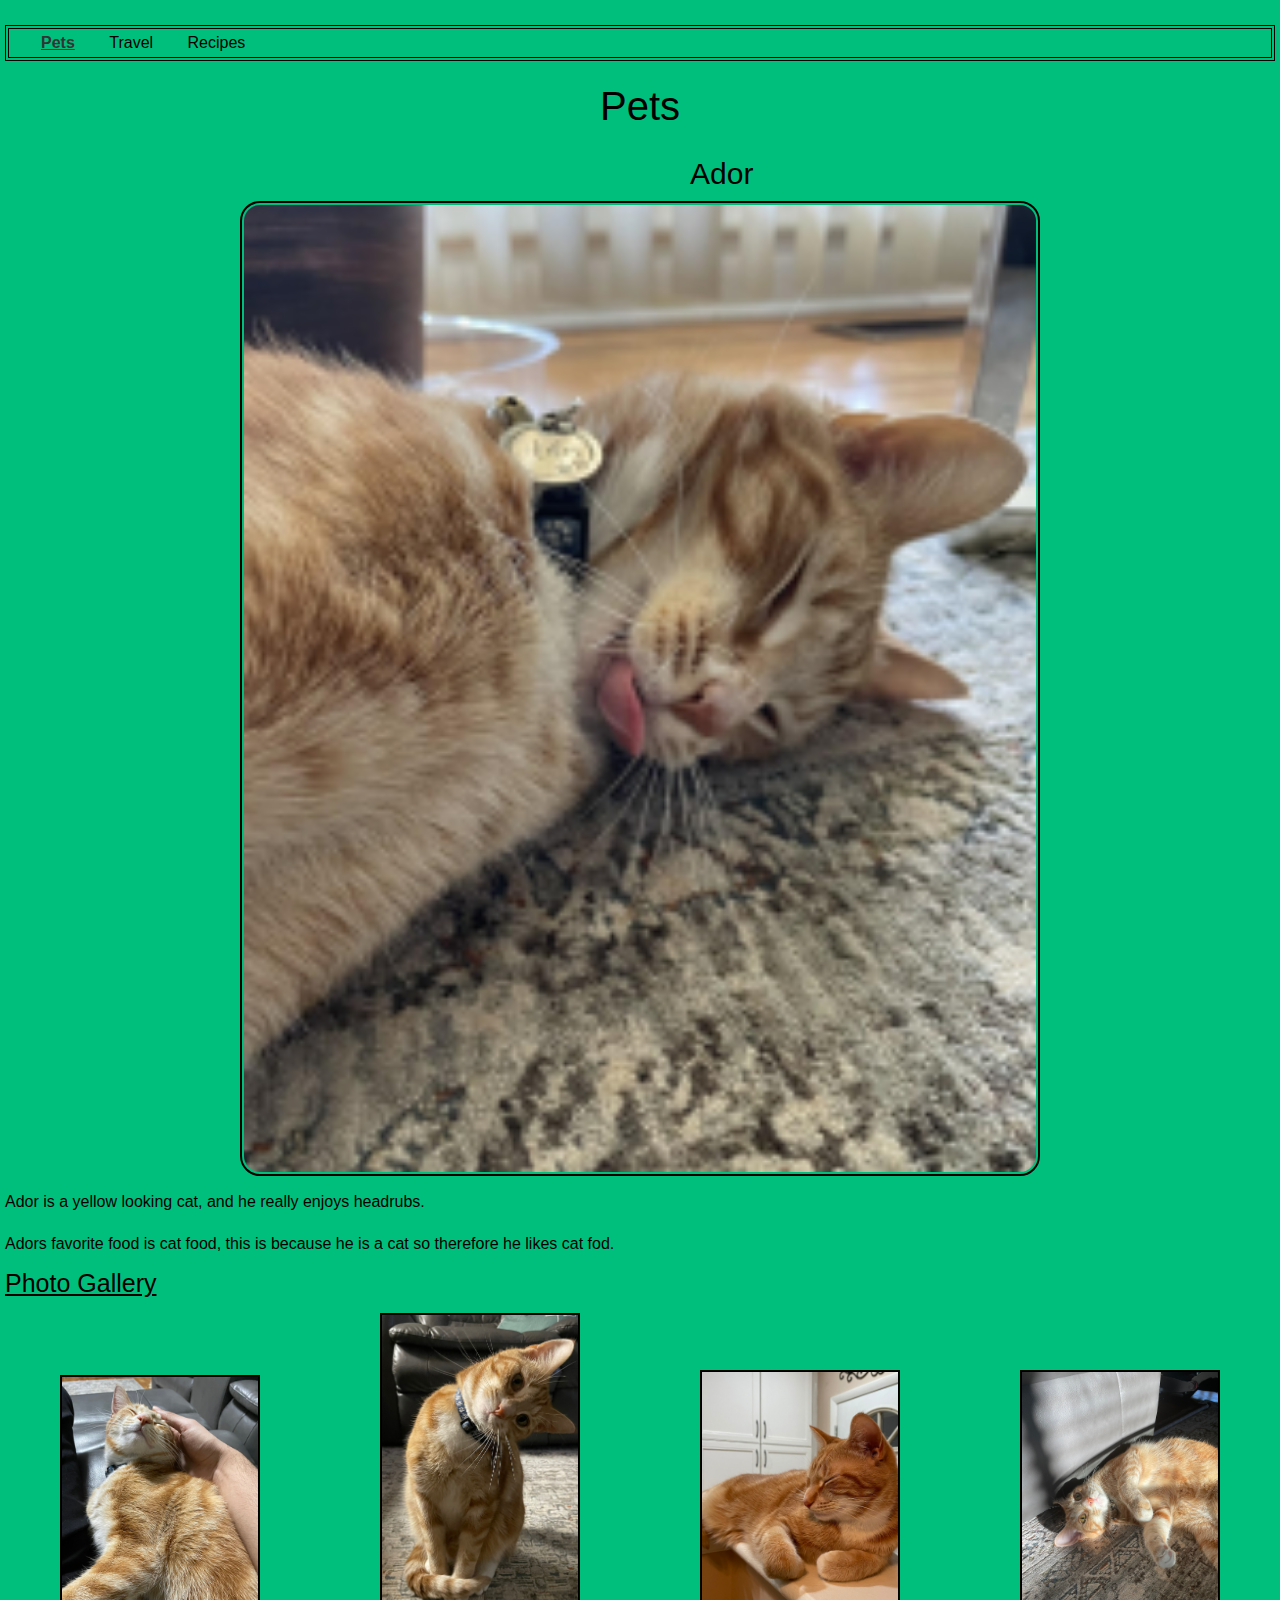
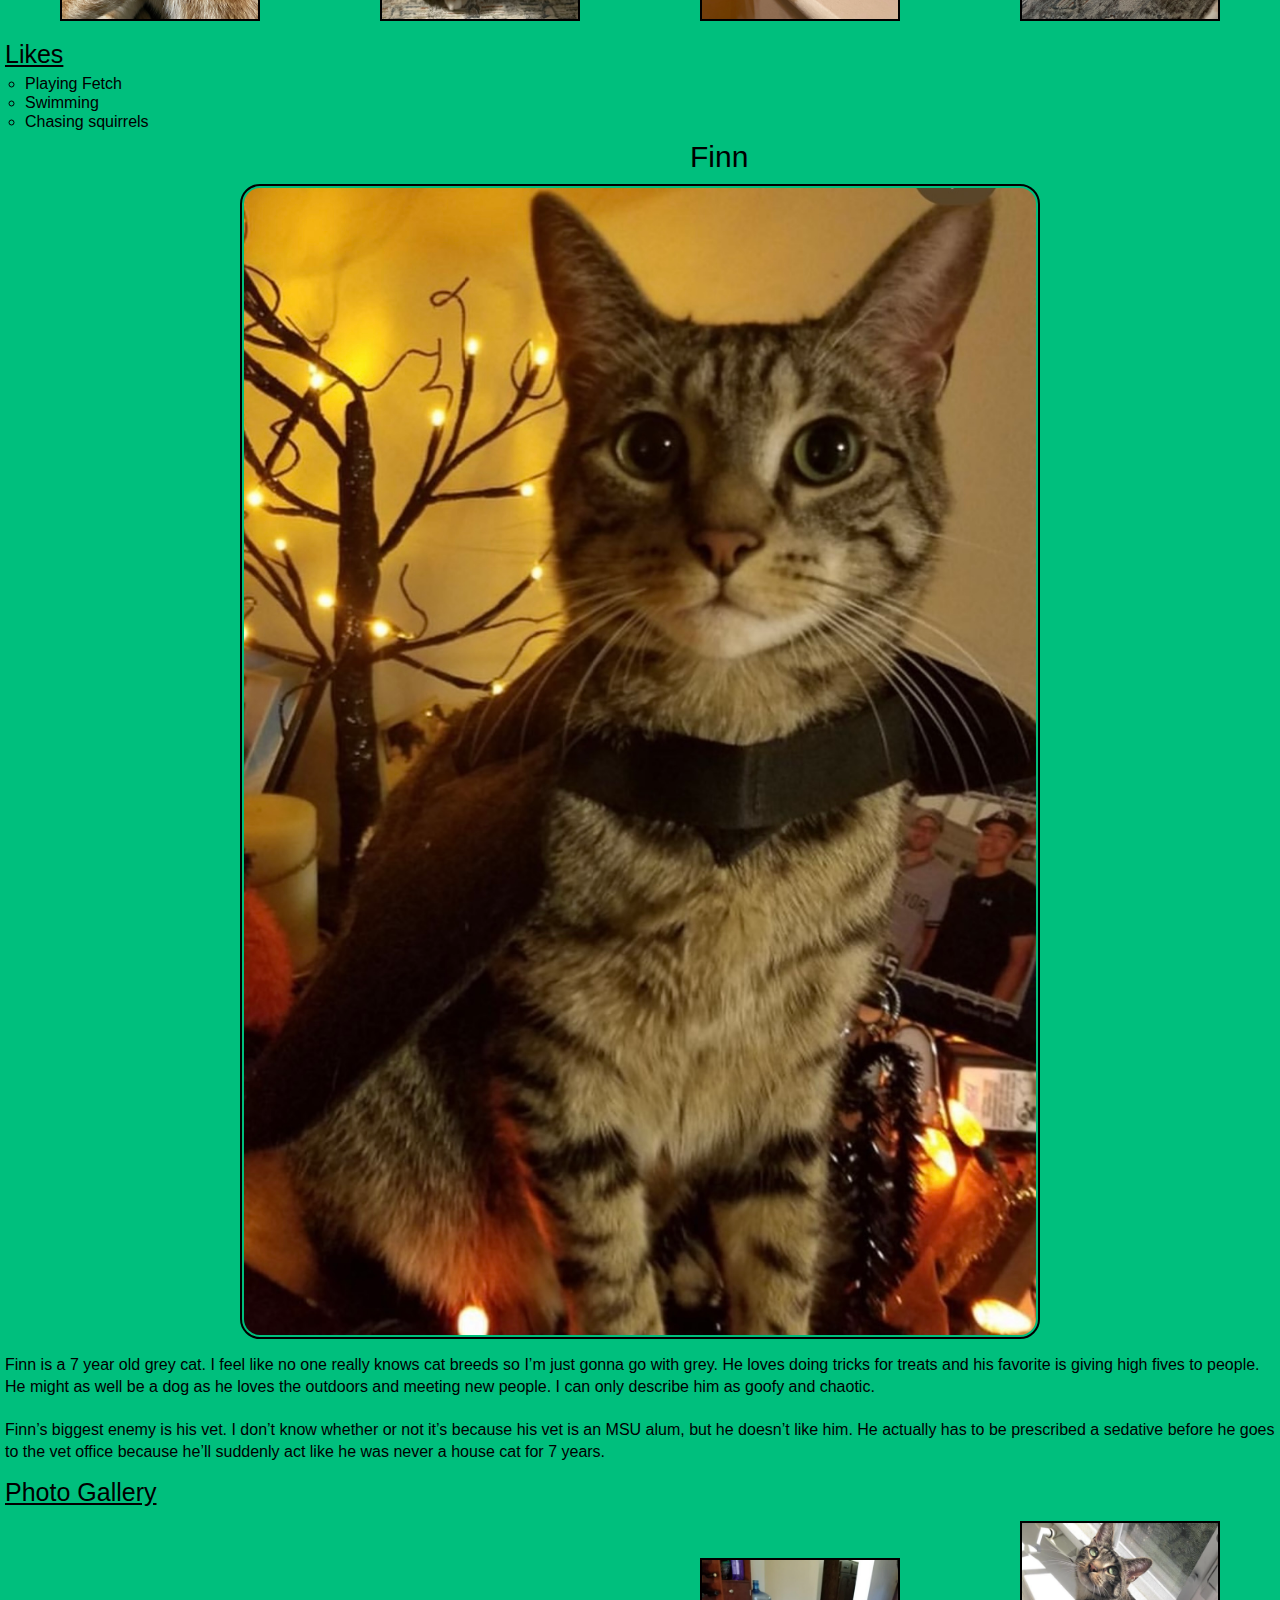
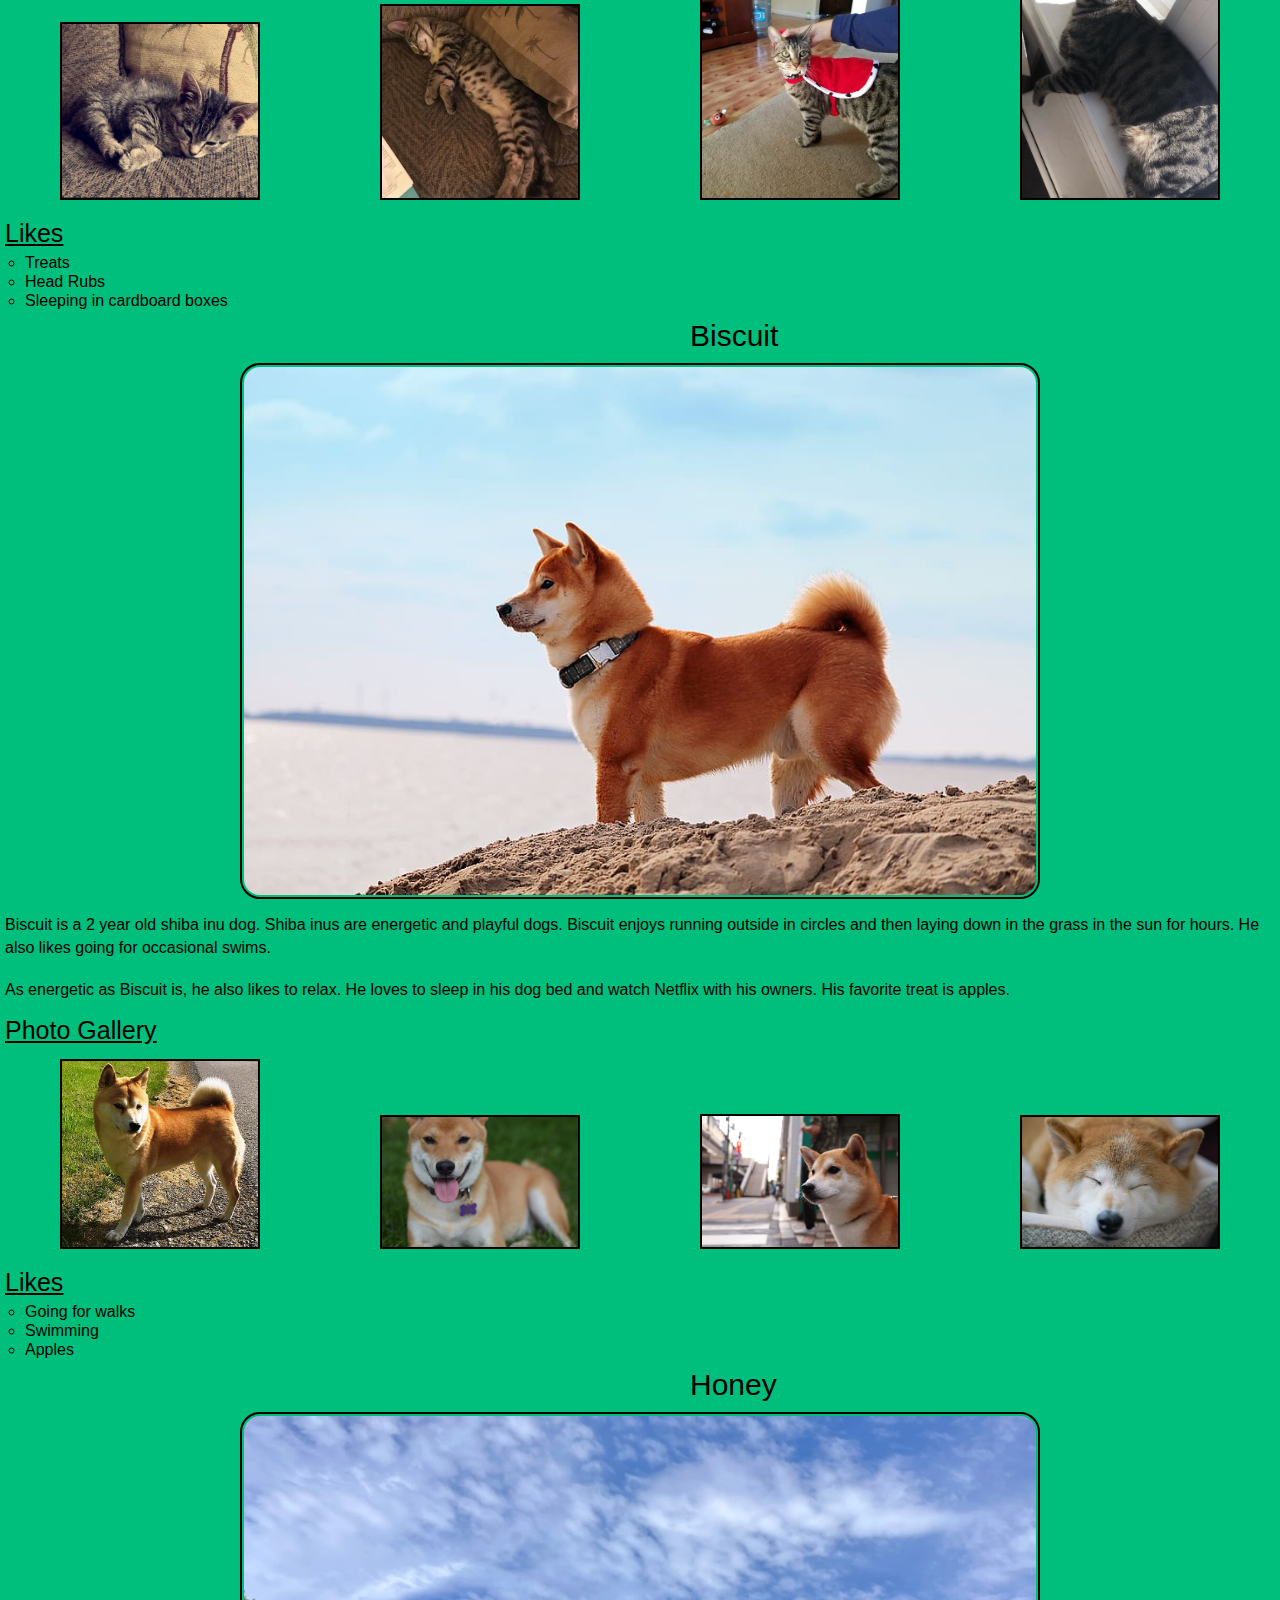
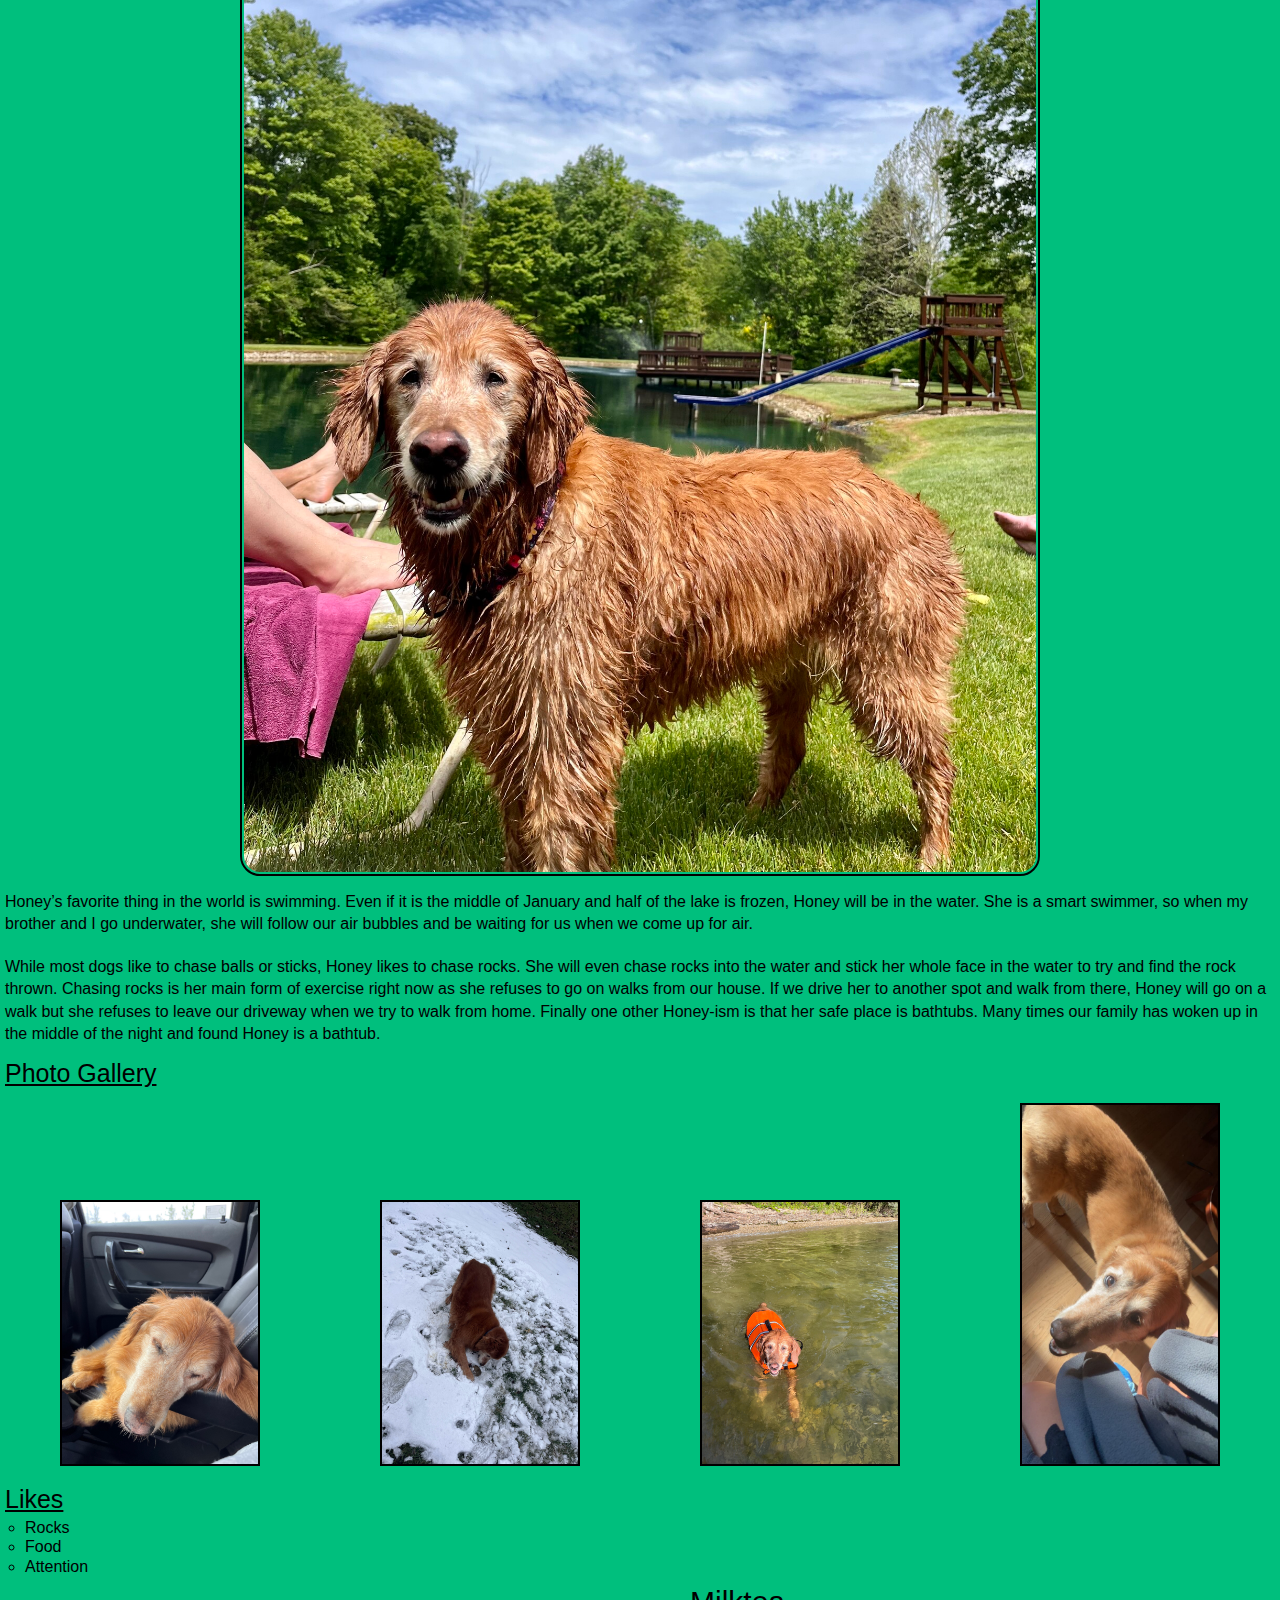
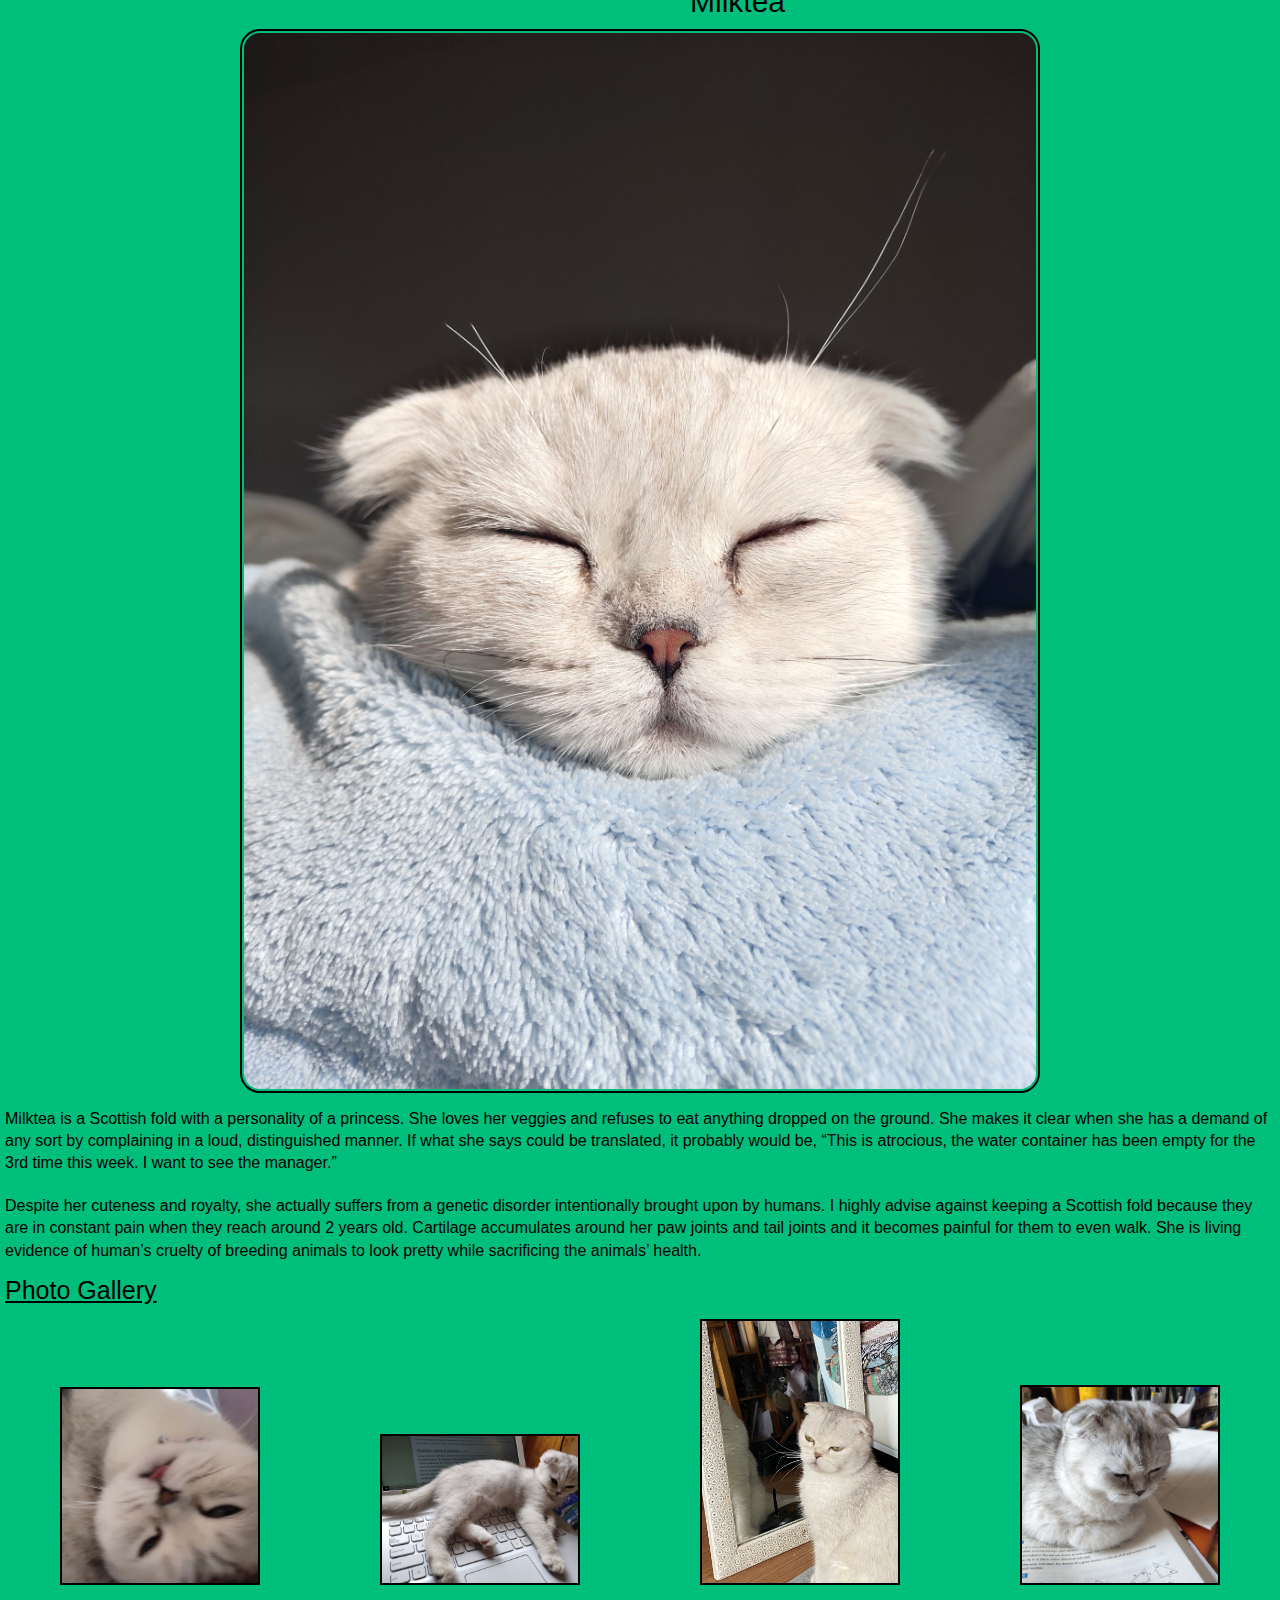
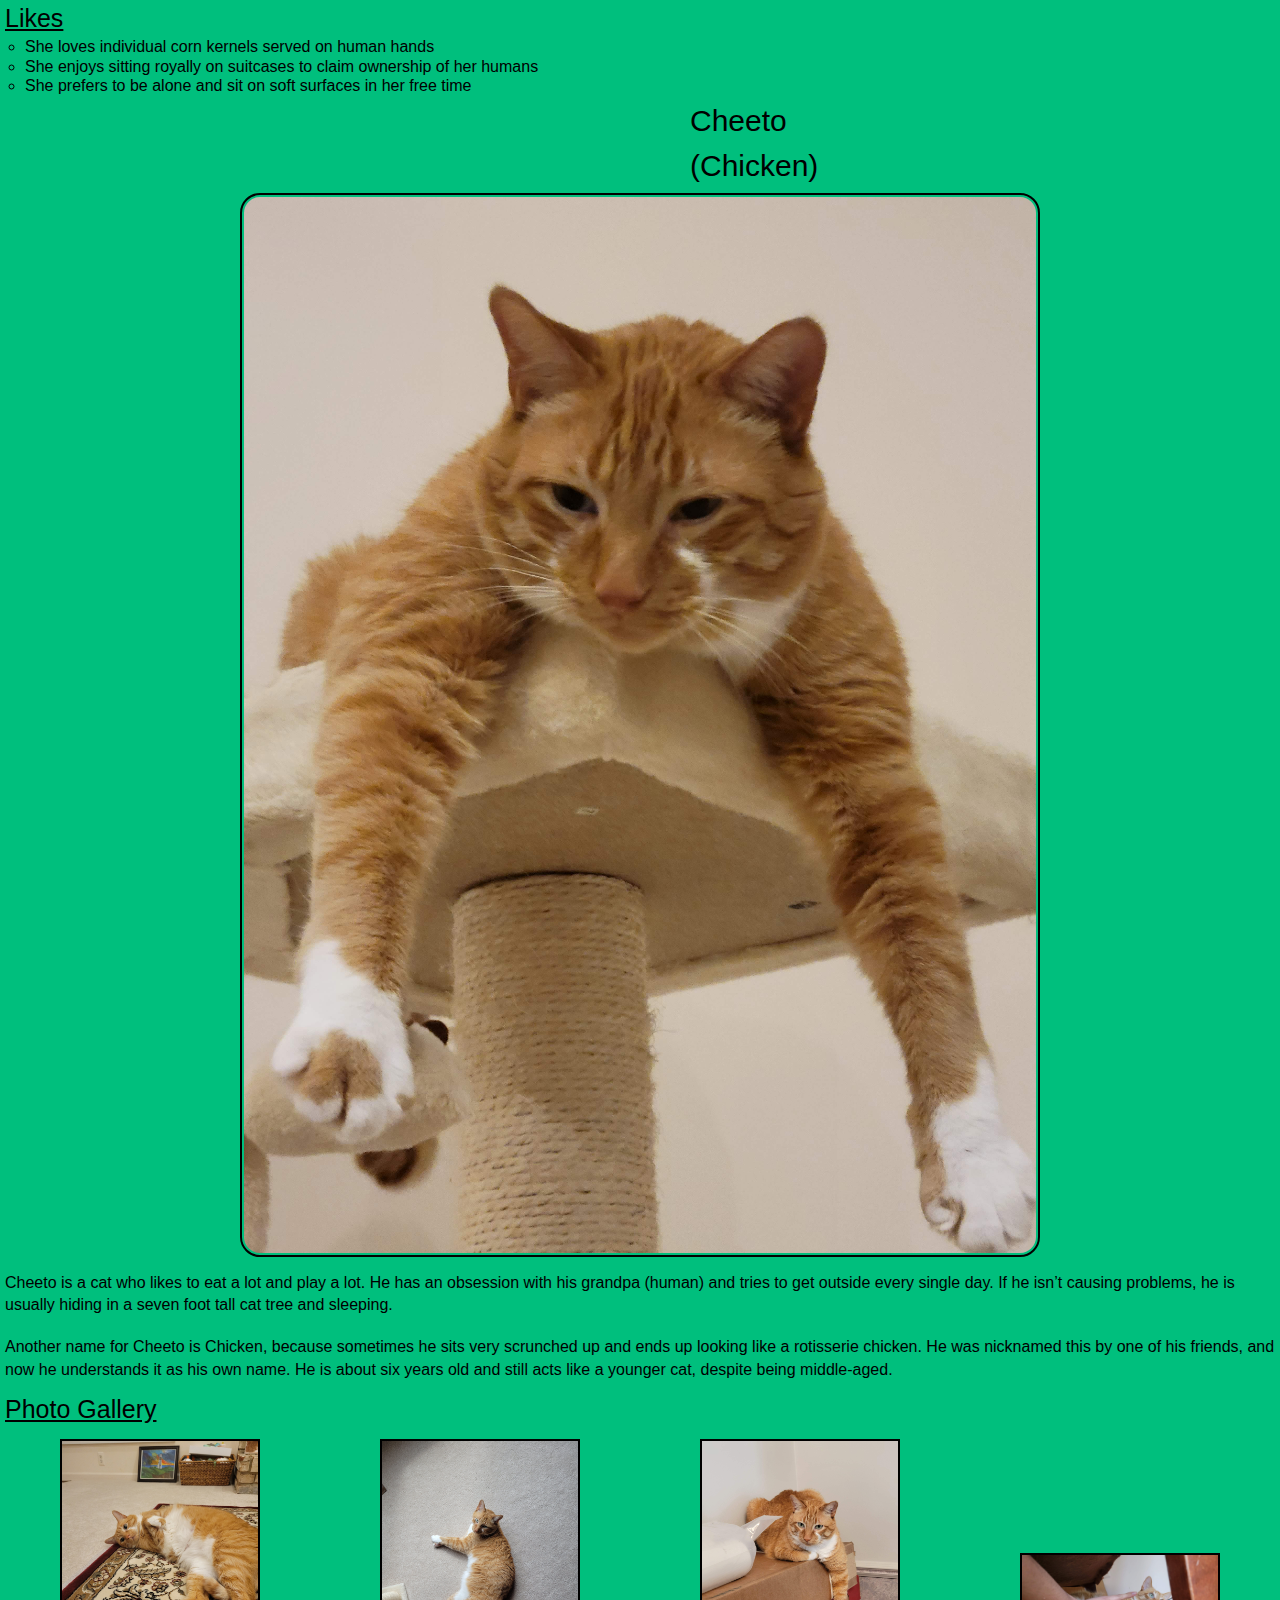
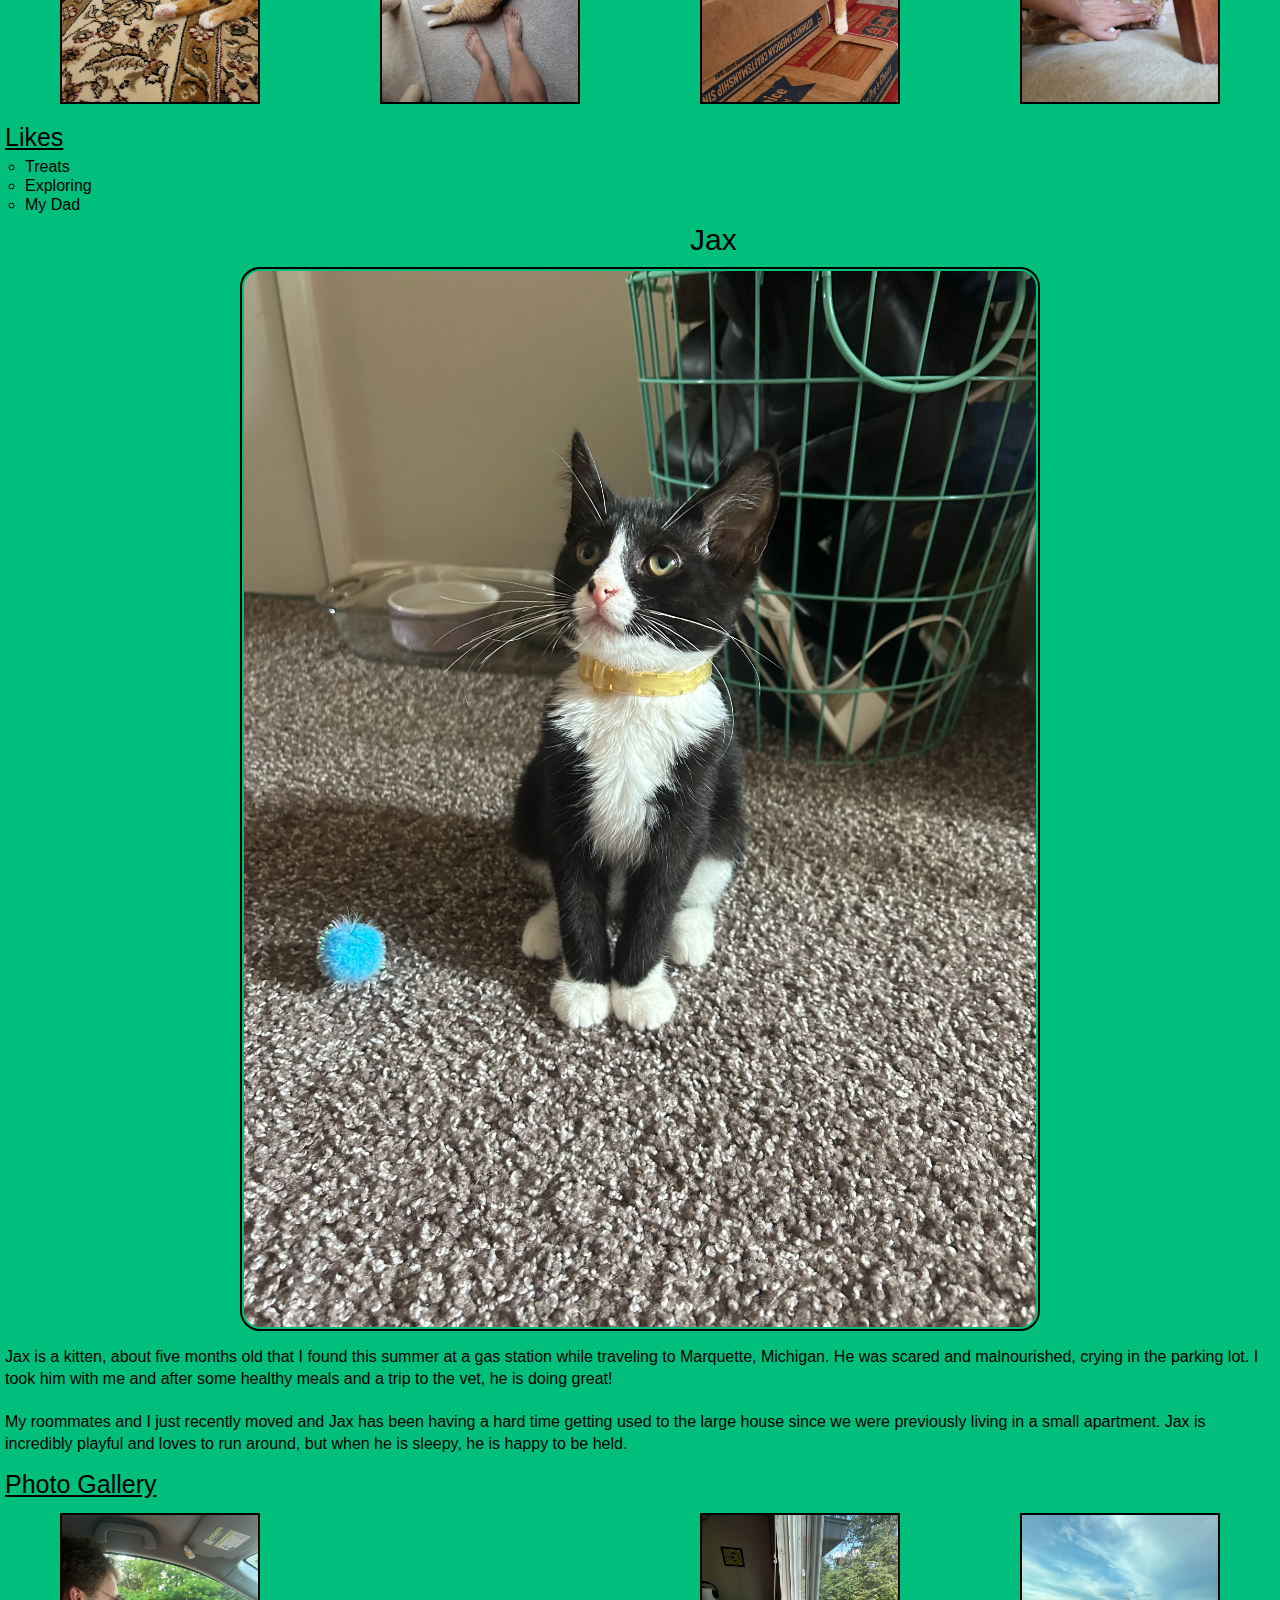
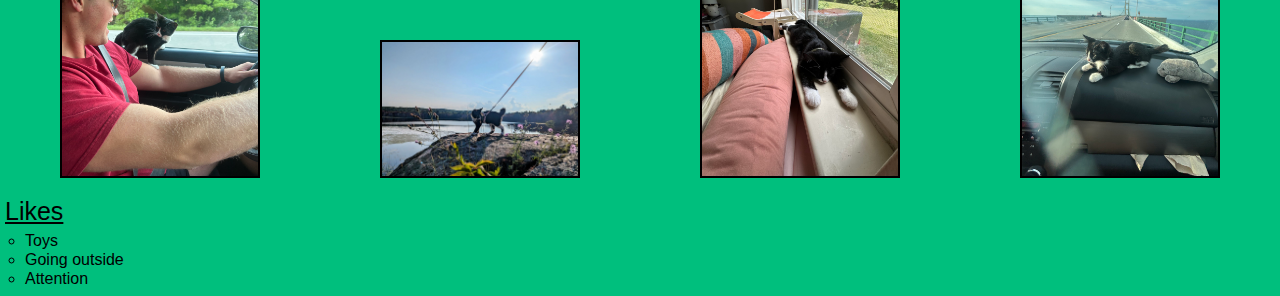
==== commit 946967fd: "Update index.html" ====
--- a/index.html
+++ b/index.html
@@ -1,323 +1,311 @@
 <!doctype html>
 <html lang="en">
-  <head>
-    <meta charset="UTF-8">
-    <meta name="viewport" content="width=device-width, initial-scale=1.0">
-    <link rel="stylesheet" href="css/reset.css">
-    <link rel="stylesheet" href="css/style.css">
-    <title>Pets</title>
-  </head>
-
-  <body>
-    <a href="#main-content" id="main_content">Skip to Main Content</a>
-
-    <nav class="main-nav">
-      <ul class="nav-list">
-        <li class="nav-item">
-          <a href="index.html" class="nav-link active">Pets</a>
-        </li>
-        <li class="nav-item">
-          <a href="travel.html" class="nav-link">Travel</a>
-        </li>
-        <li class="nav-item">
-          <a href="recipes.html" class="nav-link">Recipes</a>
-        </li>
-      </ul>
-    </nav>
-
-
-    <header><h1>Pets</h1></header>
-    
-    <main id="main-content">
+<head>
+<meta charset="UTF-8">
+<meta name="viewport" content="width=device-width, initial-scale=1.0">
+<link rel="stylesheet" href="css/reset.css">
+<link rel="stylesheet" href="css/style.css">
+<title>Pets</title>
+</head>
+
+<body>
+<a href="#main-content" id="main_content">Skip to Main Content</a>
+
+<nav class="main-nav">
+  <ul class="nav-list">
+    <li class="nav-item">
+      <a href="index.html" class="nav-link active">Pets</a>
+    </li>
+    <li class="nav-item">
+      <a href="travel.html" class="nav-link">Travel</a>
+    </li>
+    <li class="nav-item">
+      <a href="recipes.html" class="nav-link">Recipes</a>
+    </li>
+  </ul>
+</nav>
+
+
+<header><h1>Pets</h1></header>
+
+<main id="main-content">
+  <article>
+    <h2 class ="pet-name">Ador</h2>
+    <div class = "overview">
+
+    <img src="images/pets/ador.png" alt="Ador receiving a headrub" width="400">
+
+    <p>
+      Ador is a yellow looking cat, and he really enjoys headrubs.
+    </p>
+    <p>
+      Adors favorite food is cat food, this is because he is a cat so therefore
+      he likes cat fod.
+    </p>
+    </div>
+    
+    <h3>Photo Gallery</h3>
+    <div class="pets-photo-gallery">
+      <img src="images/pets/ador_headrub.jpeg" alt="Ador getting a headrub" width="200">
+      <img src="images/pets/ador_question.jpeg" alt="Cat with its head tilted" width="200">
+      <img src="images/pets/ador_sleep.jpeg" alt="A cat sleeping" width="200">
+      <img src="images/pets/ador_sunkissed.jpeg" alt="A cat with sun shining on it" width="200">
+    </div>
+    
+    <h3>Likes</h3>
+    <div class = "likes">
+    <ul>
+      <li>Playing Fetch</li>
+      <li>Swimming</li>
+      <li>Chasing squirrels</li>
+    </ul>
+
+    <!--Kyle and Hudson-->
+  </article>
+  <article>
+    <h2 class ="pet-name">Finn</h2>
+    <div class = "overview">
+
+    <img
+      src="images/pets/finn-halloween.jpg"
+      alt="Finn wears a bat costume for halloween."
+      width="400"/>
+
+    <p>
+      Finn is a 7 year old grey cat. I feel like no one really knows cat breeds so I’m just
+      gonna go with grey. He loves doing tricks for treats and his favorite is giving high fives
+      to people. He might as well be a dog as he loves the outdoors and meeting new people. I
+      can only describe him as goofy and chaotic.
+    </p>
+    <p>
+      Finn’s biggest enemy is his vet. I don’t know whether or not it’s because his vet is an
+      MSU alum, but he doesn’t like him. He actually has to be prescribed a sedative before he
+      goes to the vet office because he’ll suddenly act like he was never a house cat for 7
+      years.
+    </p>
+    
+    </div>
+
+    <h3>Photo Gallery</h3>
+    <div class="pets-photo-gallery">
+
+    
+    <img
+      src="images/pets/finn-kitten.jpg"
+      alt="A few days after we adopted Finn. He’s just posing for the camera"
+      width="200"/>
+    
+    <img
+      src="images/pets/finn-schlumped.png"
+      alt="Finn is exhausted after a long day of absolutely nothing."
+      width="200"/>
+    <img
+      src="images/pets/finn-goat.png"
+      alt="Finn dressed up as the king he is for Halloween"
+      width="200"/>
+    <img
+      src="images/pets/finn-golden-hour.png"
+      alt="Finn showing off his green eyes during golden hour"
+      width="200"/>
+
+</div>
+    
+    
+    <h3>Likes</h3>
+    <div class = "likes">
+
+        <ul>
+            <li>Treats</li>
+            <li>Head Rubs</li>
+            <li>Sleeping in cardboard boxes</li>
+        </ul>
+    </div>
+
+    <!--Lauren Rodriguez-->
+  </article>
+  <article>
+      <h2 class="pet-name"> Biscuit</h2>
+      <div class = "overview">
+
+    <img
+      src="images/pets/biscuit-1.jpeg"
+      alt="Shiba inu sitting in front of pond with stones in the background."
+      width="400"/>
+
+    <p>
+      Biscuit is a 2 year old shiba inu dog. Shiba inus are energetic and playful dogs. Biscuit
+      enjoys running outside in circles and then laying down in the grass in the sun for hours.
+      He also likes going for occasional swims.
+    </p>
+    <p>
+      As energetic as Biscuit is, he also likes to relax. He loves to sleep in his dog bed and
+      watch Netflix with his owners. His favorite treat is apples.
+    </p>
+    </div>
+
+    <h3>Photo Gallery</h3>
+    <div class="pets-photo-gallery">
+    <img src="images/pets/biscuit-2.jpeg" alt="Biscuit standing in the sunlight." width="200"/>
+    <img src="images/pets/biscuit-3.jpeg" alt="Biscuit smiling for the camera." width="200"/>
+    <img src="images/pets/biscuit-4.jpeg" alt="Biscuit standing near the road." width="200"/>
+    <img src="images/pets/biscuit-5.jpeg" alt="Biscuit sleeping." width="200"/>
+    </div>
+    <h3>Likes</h3>
+    <div class="likes">
+
+    <ul>
+      <li>Going for walks</li>
+      <li>Swimming</li>
+      <li>Apples</li>
+    </ul>
+    </div>
+
+    <!--Allison Lee-->
+  </article>
+  <article>
+      <h2 class="pet-name">Honey</h2>
+      <div class = "overview">
+
+    <img
+      src="images/pets/honey-main.jpeg"
+      alt="Honey is a medium-sized golden retriever with honey brown fur. She has a white patch of fur on her chest and her right eye is smaller than her left."
+      width="400"/>
+
+    <p>
+      Honey’s favorite thing in the world is swimming. Even if it is the middle of January and
+      half of the lake is frozen, Honey will be in the water. She is a smart swimmer, so when my
+      brother and I go underwater, she will follow our air bubbles and be waiting for us when we
+      come up for air.
+    </p>
+    <p>
+      While most dogs like to chase balls or sticks, Honey likes to chase rocks. She will even
+      chase rocks into the water and stick her whole face in the water to try and find the rock
+      thrown. Chasing rocks is her main form of exercise right now as she refuses to go on walks
+      from our house. If we drive her to another spot and walk from there, Honey will go on a
+      walk but she refuses to leave our driveway when we try to walk from home. Finally one
+      other Honey-ism is that her safe place is bathtubs. Many times our family has woken up in
+      the middle of the night and found Honey is a bathtub.
+    </p>
+    </div>
+
+    <h3>Photo Gallery</h3>
+    <div class="pets-photo-gallery">
+    <img src="images/pets/honey-sleeping.jpeg" alt="Honey taking a nap." width="200"/>
+    <img src="images/pets/honey-rock.jpeg" alt="Honey playing with a rock." width="200"/>
+    <img src="images/pets/honey-swimming.jpeg" alt="Honey swimming." width="200"/>
+    <img src="images/pets/honey-smiling.jpeg" alt="Honey smiling." width="200"/>
+    </div>
+    <h3>Likes</h3>
+    <div class="likes">
+    <ul>
+      <li>Rocks</li>
+      <li>Food</li>
+      <li>Attention</li>
+    </ul>
+    </div>
+    <!--Abbie Tooman-->
+  </article>
+  <article>
       <article>
-        <h2 class ="pet-name">Ador</h2>
-        <div class = "overview">
-
-        <img src="images/pets/ador.png" alt="Ador receiving a headrub" width="400"/>
-
-        <p>
-          Ador is a yellow looking cat, and he really enjoys headrubs.
-        </p>
-        <p>
-          Adors favorite food is cat food, this is because he is a cat so therefore
-          he likes cat fod.
-        </p>
-        </div>
-        
-        <h3>Photo Gallery</h3>
-        <div class="pets-photo-gallery">
-        <img
-          src="images/pets/ador_headrub.jpeg"
-          alt="Ador getting a headrub"
-          width="200"/>
-        <img
-          src="images/pets/ador_question.jpeg"
-          alt="Cat with its head tilted."
-          width="200"/>
-        <img
-          src="images/pets/ador_sleep.jpeg"
-          alt="A cat sleeping."
-          width="200"/>
-        <img
-          src="images/pets/ador_sunkissed.jpeg"
-          alt="A cat with sun shining on it."
-          width="200"/>
-    </div>
-        
-        <h3>Likes</h3>
-        <div class = "likes">
-        <ul>
-          <li>Playing Fetch</li>
-          <li>Swimming</li>
-          <li>Chasing squirrels</li>
-        </ul>
-
-        <!--Kyle and Hudson-->
+          <h2 class="pet-name">Milktea</h2>
+          <div class="overview">
+              <img src="images/pets/milktea-main.jpg" alt="Milktea taking nap" width="400"/>
+              <p>
+                  Milktea is a Scottish fold with a personality of a princess. She loves her veggies and
+                  refuses to eat anything dropped on the ground. She makes it clear when she has a demand of
+                  any sort by complaining in a loud, distinguished manner. If what she says could be
+                  translated, it probably would be, “This is atrocious, the water container has been empty
+                  for the 3rd time this week. I want to see the manager.”
+              </p>
+              <p>
+                  Despite her cuteness and royalty, she actually suffers from a genetic disorder
+                  intentionally brought upon by humans. I highly advise against keeping a Scottish fold
+                  because they are in constant pain when they reach around 2 years old. Cartilage
+                  accumulates around her paw joints and tail joints and it becomes painful for them to even
+                  walk. She is living evidence of human’s cruelty of breeding animals to look pretty while
+                  sacrificing the animals’ health.
+              </p>
+          </div>
+
+          <h3>Photo Gallery</h3>
+          <div class="pets-photo-gallery">
+              <img src="images/pets/milktea-comfy.jpg" alt="Milktea enjoying a good massage" width="200"/>
+              <img src="images/pets/milktea-laptop.jpg" alt="Baby Milktea On Laptop" width="200"/>
+              <img src="images/pets/milktea-mirror.jpeg" alt="Milktea sighing at mirror" width="200"/>
+              <img src="images/pets/milktea-catbox.jpg" alt="Milktea Catbox position" width="200"/>
+          </div>
+
+          <h3>Likes</h3>
+          <div class="likes">
+              <ul>
+                  <li>She loves individual corn kernels served on human hands</li>
+                  <li>She enjoys sitting royally on suitcases to claim ownership of her humans</li>
+                  <li>She prefers to be alone and sit on soft surfaces in her free time</li>
+              </ul>
+          </div>
       </article>
+
+      <!-- Cheeto (Chicken) Article -->
       <article>
-        <h2 class ="pet-name">Finn</h2>
-        <div class = "overview">
-
-        <img
-          src="images/pets/finn-halloween.jpg"
-          alt="Finn wears a bat costume for halloween."
-          width="400"/>
-
-        <p>
-          Finn is a 7 year old grey cat. I feel like no one really knows cat breeds so I’m just
-          gonna go with grey. He loves doing tricks for treats and his favorite is giving high fives
-          to people. He might as well be a dog as he loves the outdoors and meeting new people. I
-          can only describe him as goofy and chaotic.
-        </p>
-        <p>
-          Finn’s biggest enemy is his vet. I don’t know whether or not it’s because his vet is an
-          MSU alum, but he doesn’t like him. He actually has to be prescribed a sedative before he
-          goes to the vet office because he’ll suddenly act like he was never a house cat for 7
-          years.
-        </p>
-        
-        </div>
-
-        <h3>Photo Gallery</h3>
-        <div class="pets-photo-gallery">
-
-        
-        <img
-          src="images/pets/finn-kitten.jpg"
-          alt="A few days after we adopted Finn. He’s just posing for the camera"
-          width="200"/>
-        
-        <img
-          src="images/pets/finn-schlumped.png"
-          alt="Finn is exhausted after a long day of absolutely nothing."
-          width="200"/>
-        <img
-          src="images/pets/finn-goat.png"
-          alt="Finn dressed up as the king he is for Halloween"
-          width="200"/>
-        <img
-          src="images/pets/finn-golden-hour.png"
-          alt="Finn showing off his green eyes during golden hour"
-          width="200"/>
-
-    </div>
-        
-        
-        <h3>Likes</h3>
-        <div class = "likes">
-
-            <ul>
-                <li>Treats</li>
-                <li>Head Rubs</li>
-                <li>Sleeping in cardboard boxes</li>
-            </ul>
-        </div>
-
-        <!--Lauren Rodriguez-->
+          <h2 class="pet-name">Cheeto (Chicken)</h2>
+          <div class="overview">
+              <img src="images/pets/cheeto_cattree.jpg" alt="Orange cat hanging paws off a cat tower" width="400"/>
+              <p>
+                  Cheeto is a cat who likes to eat a lot and play a lot. He has an obsession with his grandpa (human) and tries to get outside every single day. If he isn’t causing problems, he is usually hiding in a seven foot tall cat tree and sleeping.
+              </p>
+              <p>
+                  Another name for Cheeto is Chicken, because sometimes he sits very scrunched up and ends up looking like a rotisserie chicken. He was nicknamed this by one of his friends, and now he understands it as his own name. He is about six years old and still acts like a younger cat, despite being middle-aged.
+              </p>
+          </div>
+
+          <h3>Photo Gallery</h3>
+          <div class="pets-photo-gallery">
+              <img src="images/pets/cheeto_carpet.jpg" alt="Cheeto laying sideways on the carpet" width="200"/>
+              <img src="images/pets/cheeto_moon.jpg" alt="Cheeto lying in the sun in a half moon crescent shape" width="200"/>
+              <img src="images/pets/cheeto_boxes.jpg" alt="Cheeto lying on boxes with one leg hanging off." width="200"/>
+              <img src="images/pets/cheeto_attack.jpg" alt="Cheeto attacked a hand trying to pet him." width="200"/>
+          </div>
+
+          <h3>Likes</h3>
+          <div class="likes">
+              <ul>
+                  <li>Treats</li>
+                  <li>Exploring</li>
+                  <li>My Dad</li>
+              </ul>
+          </div>
       </article>
+
+      <!-- Jax Article -->
       <article>
-          <h2 class="pet-name"> Biscuit</h2>
-          <div class = "overview">
-
-        <img
-          src="images/pets/biscuit-1.jpeg"
-          alt="Shiba inu sitting in front of pond with stones in the background."
-          width="400"/>
-
-        <p>
-          Biscuit is a 2 year old shiba inu dog. Shiba inus are energetic and playful dogs. Biscuit
-          enjoys running outside in circles and then laying down in the grass in the sun for hours.
-          He also likes going for occasional swims.
-        </p>
-        <p>
-          As energetic as Biscuit is, he also likes to relax. He loves to sleep in his dog bed and
-          watch Netflix with his owners. His favorite treat is apples.
-        </p>
-        </div>
-
-        <h3>Photo Gallery</h3>
-        <div class="pets-photo-gallery">
-        <img src="images/pets/biscuit-2.jpeg" alt="Biscuit standing in the sunlight." width="200"/>
-        <img src="images/pets/biscuit-3.jpeg" alt="Biscuit smiling for the camera." width="200"/>
-        <img src="images/pets/biscuit-4.jpeg" alt="Biscuit standing near the road." width="200"/>
-        <img src="images/pets/biscuit-5.jpeg" alt="Biscuit sleeping." width="200"/>
-        </div>
-        <h3>Likes</h3>
-        <div class="likes">
-
-        <ul>
-          <li>Going for walks</li>
-          <li>Swimming</li>
-          <li>Apples</li>
-        </ul>
-        </div>
-
-        <!--Allison Lee-->
+          <h2 class="pet-name">Jax</h2>
+          <div class="overview">
+              <img src="images/pets/Jax.jpg" alt="A black and white kitten sitting down and wearing a yellow collar" width="400"/>
+              <p>
+                  Jax is a kitten, about five months old that I found this summer at a gas station while traveling to Marquette, Michigan. He was scared and malnourished, crying in the parking lot. I took him with me and after some healthy meals and a trip to the vet, he is doing great!
+              </p>
+              <p>
+                  My roommates and I just recently moved and Jax has been having a hard time getting used to the large house since we were previously living in a small apartment. Jax is incredibly playful and loves to run around, but when he is sleepy, he is happy to be held.
+              </p>
+          </div>
+
+          <h3>Photo Gallery</h3>
+          <div class="pets-photo-gallery">
+              <img src="images/pets/JaxandMax.jpg" alt="Black and white kitten standing on the driver’s arm while on a road trip" width="200"/>
+              <img src="images/pets/JaxHarlowLake.jpg" alt="Black and white kitten on a leash standing on a rock above a lake" width="200"/>
+              <img src="images/pets/JaxSleeping.jpg" alt="Black and white kitten sleeping on a windowsill" width="200"/>
+              <img src="images/pets/JaxDashboard.jpg" alt="Black and white kitten lying on the dashboard of a car while crossing the Mackinac Bridge" width="200"/>
+          </div>
+
+          <h3>Likes</h3>
+          <div class="likes">
+              <ul>
+                  <li>Toys</li>
+                  <li>Going outside</li>
+                  <li>Attention</li>
+              </ul>
+          </div>
       </article>
-      <article>
-          <h2 class="pet-name">Honey</h2>
-          <div class = "overview">
-
-        <img
-          src="images/pets/honey-main.jpeg"
-          alt="Honey is a medium-sized golden retriever with honey brown fur. She has a white patch of fur on her chest and her right eye is smaller than her left."
-          width="400"/>
-
-        <p>
-          Honey’s favorite thing in the world is swimming. Even if it is the middle of January and
-          half of the lake is frozen, Honey will be in the water. She is a smart swimmer, so when my
-          brother and I go underwater, she will follow our air bubbles and be waiting for us when we
-          come up for air.
-        </p>
-        <p>
-          While most dogs like to chase balls or sticks, Honey likes to chase rocks. She will even
-          chase rocks into the water and stick her whole face in the water to try and find the rock
-          thrown. Chasing rocks is her main form of exercise right now as she refuses to go on walks
-          from our house. If we drive her to another spot and walk from there, Honey will go on a
-          walk but she refuses to leave our driveway when we try to walk from home. Finally one
-          other Honey-ism is that her safe place is bathtubs. Many times our family has woken up in
-          the middle of the night and found Honey is a bathtub.
-        </p>
-        </div>
-
-        <h3>Photo Gallery</h3>
-        <div class="pets-photo-gallery">
-        <img src="images/pets/honey-sleeping.jpeg" alt="Honey taking a nap." width="200"/>
-        <img src="images/pets/honey-rock.jpeg" alt="Honey playing with a rock." width="200"/>
-        <img src="images/pets/honey-swimming.jpeg" alt="Honey swimming." width="200"/>
-        <img src="images/pets/honey-smiling.jpeg" alt="Honey smiling." width="200"/>
-        </div>
-        <h3>Likes</h3>
-        <div class="likes">
-        <ul>
-          <li>Rocks</li>
-          <li>Food</li>
-          <li>Attention</li>
-        </ul>
-        </div>
-        <!--Abbie Tooman-->
-      </article>
-      <article>
-          <article>
-              <h2 class="pet-name">Milktea</h2>
-              <div class="overview">
-                  <img src="images/pets/milktea-main.jpg" alt="Milktea taking nap" width="400"/>
-                  <p>
-                      Milktea is a Scottish fold with a personality of a princess. She loves her veggies and
-                      refuses to eat anything dropped on the ground. She makes it clear when she has a demand of
-                      any sort by complaining in a loud, distinguished manner. If what she says could be
-                      translated, it probably would be, “This is atrocious, the water container has been empty
-                      for the 3rd time this week. I want to see the manager.”
-                  </p>
-                  <p>
-                      Despite her cuteness and royalty, she actually suffers from a genetic disorder
-                      intentionally brought upon by humans. I highly advise against keeping a Scottish fold
-                      because they are in constant pain when they reach around 2 years old. Cartilage
-                      accumulates around her paw joints and tail joints and it becomes painful for them to even
-                      walk. She is living evidence of human’s cruelty of breeding animals to look pretty while
-                      sacrificing the animals’ health.
-                  </p>
-              </div>
-
-              <h3>Photo Gallery</h3>
-              <div class="pets-photo-gallery">
-                  <img src="images/pets/milktea-comfy.jpg" alt="Milktea enjoying a good massage" width="200"/>
-                  <img src="images/pets/milktea-laptop.jpg" alt="Baby Milktea On Laptop" width="200"/>
-                  <img src="images/pets/milktea-mirror.jpeg" alt="Milktea sighing at mirror" width="200"/>
-                  <img src="images/pets/milktea-catbox.jpg" alt="Milktea Catbox position" width="200"/>
-              </div>
-
-              <h3>Likes</h3>
-              <div class="likes">
-                  <ul>
-                      <li>She loves individual corn kernels served on human hands</li>
-                      <li>She enjoys sitting royally on suitcases to claim ownership of her humans</li>
-                      <li>She prefers to be alone and sit on soft surfaces in her free time</li>
-                  </ul>
-              </div>
-          </article>
-
-          <!-- Cheeto (Chicken) Article -->
-          <article>
-              <h2 class="pet-name">Cheeto (Chicken)</h2>
-              <div class="overview">
-                  <img src="images/pets/cheeto_cattree.jpg" alt="Orange cat hanging paws off a cat tower" width="400"/>
-                  <p>
-                      Cheeto is a cat who likes to eat a lot and play a lot. He has an obsession with his grandpa (human) and tries to get outside every single day. If he isn’t causing problems, he is usually hiding in a seven foot tall cat tree and sleeping.
-                  </p>
-                  <p>
-                      Another name for Cheeto is Chicken, because sometimes he sits very scrunched up and ends up looking like a rotisserie chicken. He was nicknamed this by one of his friends, and now he understands it as his own name. He is about six years old and still acts like a younger cat, despite being middle-aged.
-                  </p>
-              </div>
-
-              <h3>Photo Gallery</h3>
-              <div class="pets-photo-gallery">
-                  <img src="images/pets/cheeto_carpet.jpg" alt="Cheeto laying sideways on the carpet" width="200"/>
-                  <img src="images/pets/cheeto_moon.jpg" alt="Cheeto lying in the sun in a half moon crescent shape" width="200"/>
-                  <img src="images/pets/cheeto_boxes.jpg" alt="Cheeto lying on boxes with one leg hanging off." width="200"/>
-                  <img src="images/pets/cheeto_attack.jpg" alt="Cheeto attacked a hand trying to pet him." width="200"/>
-              </div>
-
-              <h3>Likes</h3>
-              <div class="likes">
-                  <ul>
-                      <li>Treats</li>
-                      <li>Exploring</li>
-                      <li>My Dad</li>
-                  </ul>
-              </div>
-          </article>
-
-          <!-- Jax Article -->
-          <article>
-              <h2 class="pet-name">Jax</h2>
-              <div class="overview">
-                  <img src="images/pets/Jax.jpg" alt="A black and white kitten sitting down and wearing a yellow collar" width="400"/>
-                  <p>
-                      Jax is a kitten, about five months old that I found this summer at a gas station while traveling to Marquette, Michigan. He was scared and malnourished, crying in the parking lot. I took him with me and after some healthy meals and a trip to the vet, he is doing great!
-                  </p>
-                  <p>
-                      My roommates and I just recently moved and Jax has been having a hard time getting used to the large house since we were previously living in a small apartment. Jax is incredibly playful and loves to run around, but when he is sleepy, he is happy to be held.
-                  </p>
-              </div>
-
-              <h3>Photo Gallery</h3>
-              <div class="pets-photo-gallery">
-                  <img src="images/pets/JaxandMax.jpg" alt="Black and white kitten standing on the driver’s arm while on a road trip" width="200"/>
-                  <img src="images/pets/JaxHarlowLake.jpg" alt="Black and white kitten on a leash standing on a rock above a lake" width="200"/>
-                  <img src="images/pets/JaxSleeping.jpg" alt="Black and white kitten sleeping on a windowsill" width="200"/>
-                  <img src="images/pets/JaxDashboard.jpg" alt="Black and white kitten lying on the dashboard of a car while crossing the Mackinac Bridge" width="200"/>
-              </div>
-
-              <h3>Likes</h3>
-              <div class="likes">
-                  <ul>
-                      <li>Toys</li>
-                      <li>Going outside</li>
-                      <li>Attention</li>
-                  </ul>
-              </div>
-          </article>
-      </main>
-  </body>
-  </html>
+  </main>
+</body>
+</html>
--- a/css/style.css
+++ b/css/style.css
@@ -1,117 +1,207 @@
-/* Reset some default styles */
-* {
-  margin: 0;
-  padding: 0;
-  box-sizing: border-box;
-}
-
-/* Set up font styles */
+header {
+    padding: 15px;
+    
+}
+
+.nav-link.active {
+  color: #333333;
+  font-weight: bold;
+  text-decoration: underline;
+}
+
+
+
+.article {
+  padding: 16px;
+}
+
 body {
-  font-family: "Lato", "Verdana", "Avenir Next", sans-serif;
+  background-color: #00bf7d;
+  color: black;
+  display: block;
+  padding: 5px;
   font-size: 16px;
   line-height: 1.5;
-  padding-left: 10px;
-}
-
-/* General styling for all links */
-nav a {
-    font-weight: normal;
-    color: black;
-    text-decoration: none;
-    padding: 5px;
-    margin: 5px;
-}
-
-/* Styling for the active link */
-nav a.active {
-    font-weight: bold;
-}
-
-/* Add a background color to the body */
-body {
-  background-color: #00bf7d;
-}
-
-/* Apply some common styles to headings */
-h1, h2, h3, h4 {
-  font-weight: bold;
-  margin-bottom: 1rem;
-}
-
-/* Style links */
-a {
-  text-decoration: none;
-  color: black;
-  cursor: pointer;
-}
-
-a:hover {
+  font-family: "Lato", "Verdana", "Avenir Next", sans-serif;
+}
+
+nav{
+margin-top: 20px;
+border-style: double;
+border-width: 4px;
+padding: 2px;
+border-color: black;
+}
+
+
+nav li {
+  display: inline-block;
+  margin-left: 30px;
+}
+
+#main_content {
+  position: absolute;
+  left: -300px;
+}
+
+#main_content:focus {
+  position: absolute;
+  left: 10px;
+}
+
+h1 {
+  font-size: 40px;
+  text-align: center;
+}
+
+main > div {
+  margin-bottom: 60px;
+}
+
+h2 {
+  font-size: 30px;
+}
+
+.overview img {
+  display: block;
+  margin: auto;
+  padding: 2px;
+  border: 2px solid black;
+  margin-top: 5px;
+  margin-bottom: 5px;
+  border-radius: 20px;
+  width: 90%;
+  max-width: 800px;
+}
+
+@media screen and (prefers-reduced-motion: reduce) {
+  .overview .gif {
+      display: none;
+  }
+}
+
+h4 {
+  font-size: 20px;
+}
+
+.overview p {
+  line-height: 1.4;
+  padding-top: 10px;
+  padding-bottom: 10px;
+}
+
+h3 {
+  font-size: 25px;
   text-decoration: underline;
 }
 
-/* Apply padding to page content */
-.article {
-  padding: 16px;
-}
-
-/* Style images */
-.img {
+
+.image-caption {
+  text-align: center;
+  margin-top: 5px;
+}
+
+@media screen and (prefers-reduced-motion: no-preference) {
+  @keyframes fadeAndGrow {
+    from {
+      opacity: 0;
+      transform: scale(0.5);
+    }
+    to {
+      opacity: 1;
+      transform: scale(1);
+    }
+  }
+
+  .pet-name {
+    width: 100px;
+    position: relative;
+    padding-left: 685px;
+    animation-name: fadeAndGrow;
+    animation-duration: 10s; /* Adjust time as needed */
+    animation-iteration-count: infinite;
+  }
+}
+
+
+
+.pets-photo-gallery {
+  margin-top: 10px;
+  margin-bottom: 5px;
+  display: grid;
+  grid-template-columns: auto auto auto auto;
+  column-gap: 10px;
+  row-gap: 10px;
+}
+
+.pets-photo-gallery img {
+  display: block;
+  margin: auto;
+  border: 2px double black;
+  margin-bottom: 10px;
+}
+
+.pets-photo-gallery video {
   max-width: 100%;
-  height: auto;
-  border-radius: 16px;
-}
-
-/* Create a grid layout for home items */
-.home-grid {
+}
+
+.pets-photo-gallery {
+  grid-column: 1 / 5;
+}
+
+.likes {
+  display: inline-block;
+}
+
+.likes ul {
+  list-style-type: circle;
+  margin-left: 20px;
+  line-height: 1.2;
+}
+
+.likes li, {
+  display: list-item;
+  line-height: 1.3;
+}
+
+.travel-photo-gallery {
+  margin-top: 10px;
+  margin-bottom: 5px;
   display: grid;
-  grid-template-columns: repeat(auto-fill, minmax(200px, 1fr));
-  gap: 16px;
-  margin: 16px;
-}
-
-.home-grid__item {
-  overflow: hidden;
-  border-radius: 16px;
-}
-
-.home-grid__img-container {
-  position: relative;
-  overflow: hidden;
-  border-radius: 16px;
-}
-
-.home-grid__img-container img {
+  grid-template-columns: auto auto auto auto auto;
+  column-gap: 10px;
+  row-gap: 10px;
+}
+
+.travel-photo-gallery img {
+  display: block;
+  margin: auto;
+  border: 2px double black;
+  margin-bottom: 10px;
+}
+
+.travel-photo-gallery video {
   max-width: 100%;
-  height: auto;
-  transition: transform 0.3s ease-in-out;
-}
-
-.home-grid__img-container img:hover {
-  transform: scale(1.1);
-}
-
-/* Create styles for captions */
-.captioned-img {
-  display: flex;
-  flex-direction: column;
-  margin: 16px 0;
-  border-radius: 16px;
-  background-color: hsl(219, 30%, 89%);
-}
-
-.captioned-img__img-container {
-  position: relative;
-  overflow: hidden;
-  min-height: 96px;
-  max-height: 408px;
-}
-
-.captioned-img__img-container img {
-  max-width: 20%;
-  height: auto;
-}
-
-.captioned-img__caption {
-  padding: 16px;
-  background-color: hsl(219, 30%, 89%);
-}
+}
+
+figcaption {
+    text-align: center;
+}
+
+.recipe-photo-gallery {
+  margin-top: 10px;
+  margin-bottom: 5px;
+  display: grid;
+  grid-template-columns: auto auto auto auto auto;
+  column-gap: 10px;
+  row-gap: 10px;
+}
+
+.recipe-photo-gallery img {
+  display: block;
+  margin: auto;
+  border: 2px double black;
+  margin-bottom: 10px;
+}
+
+
